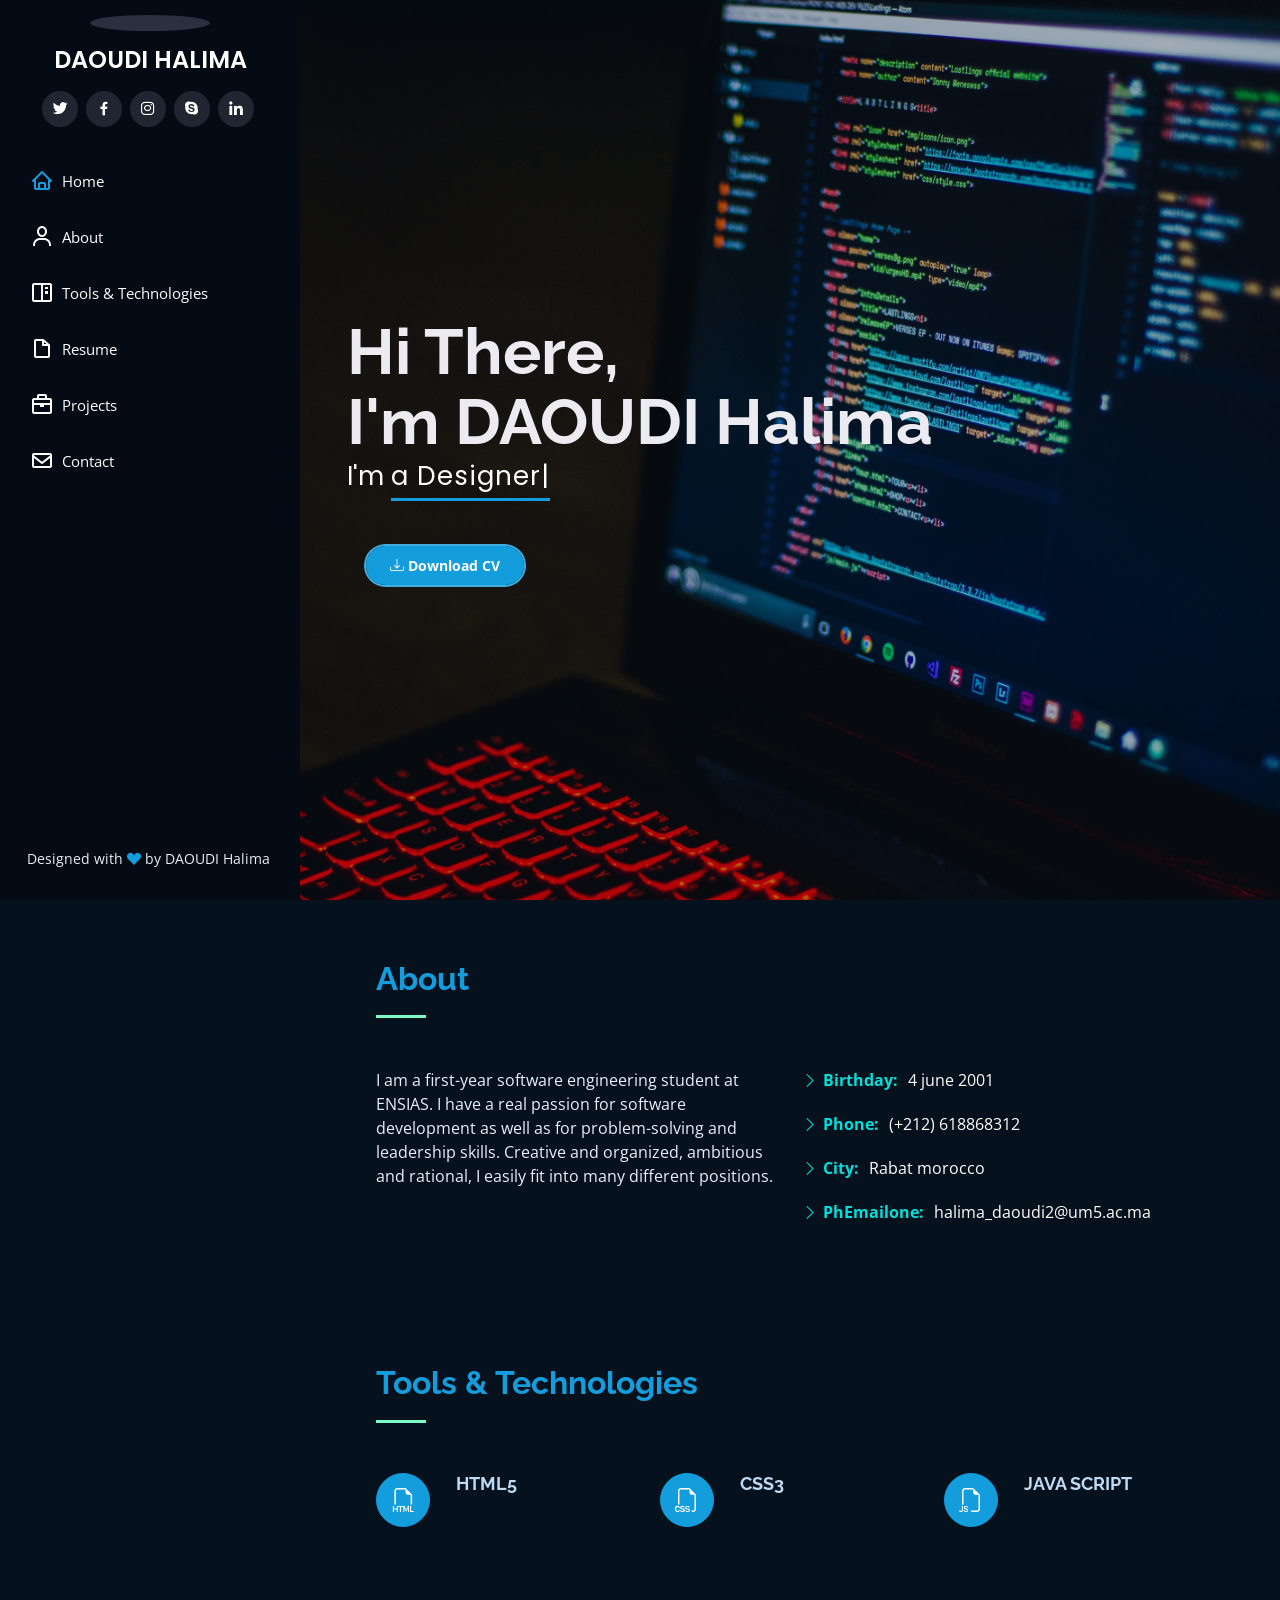
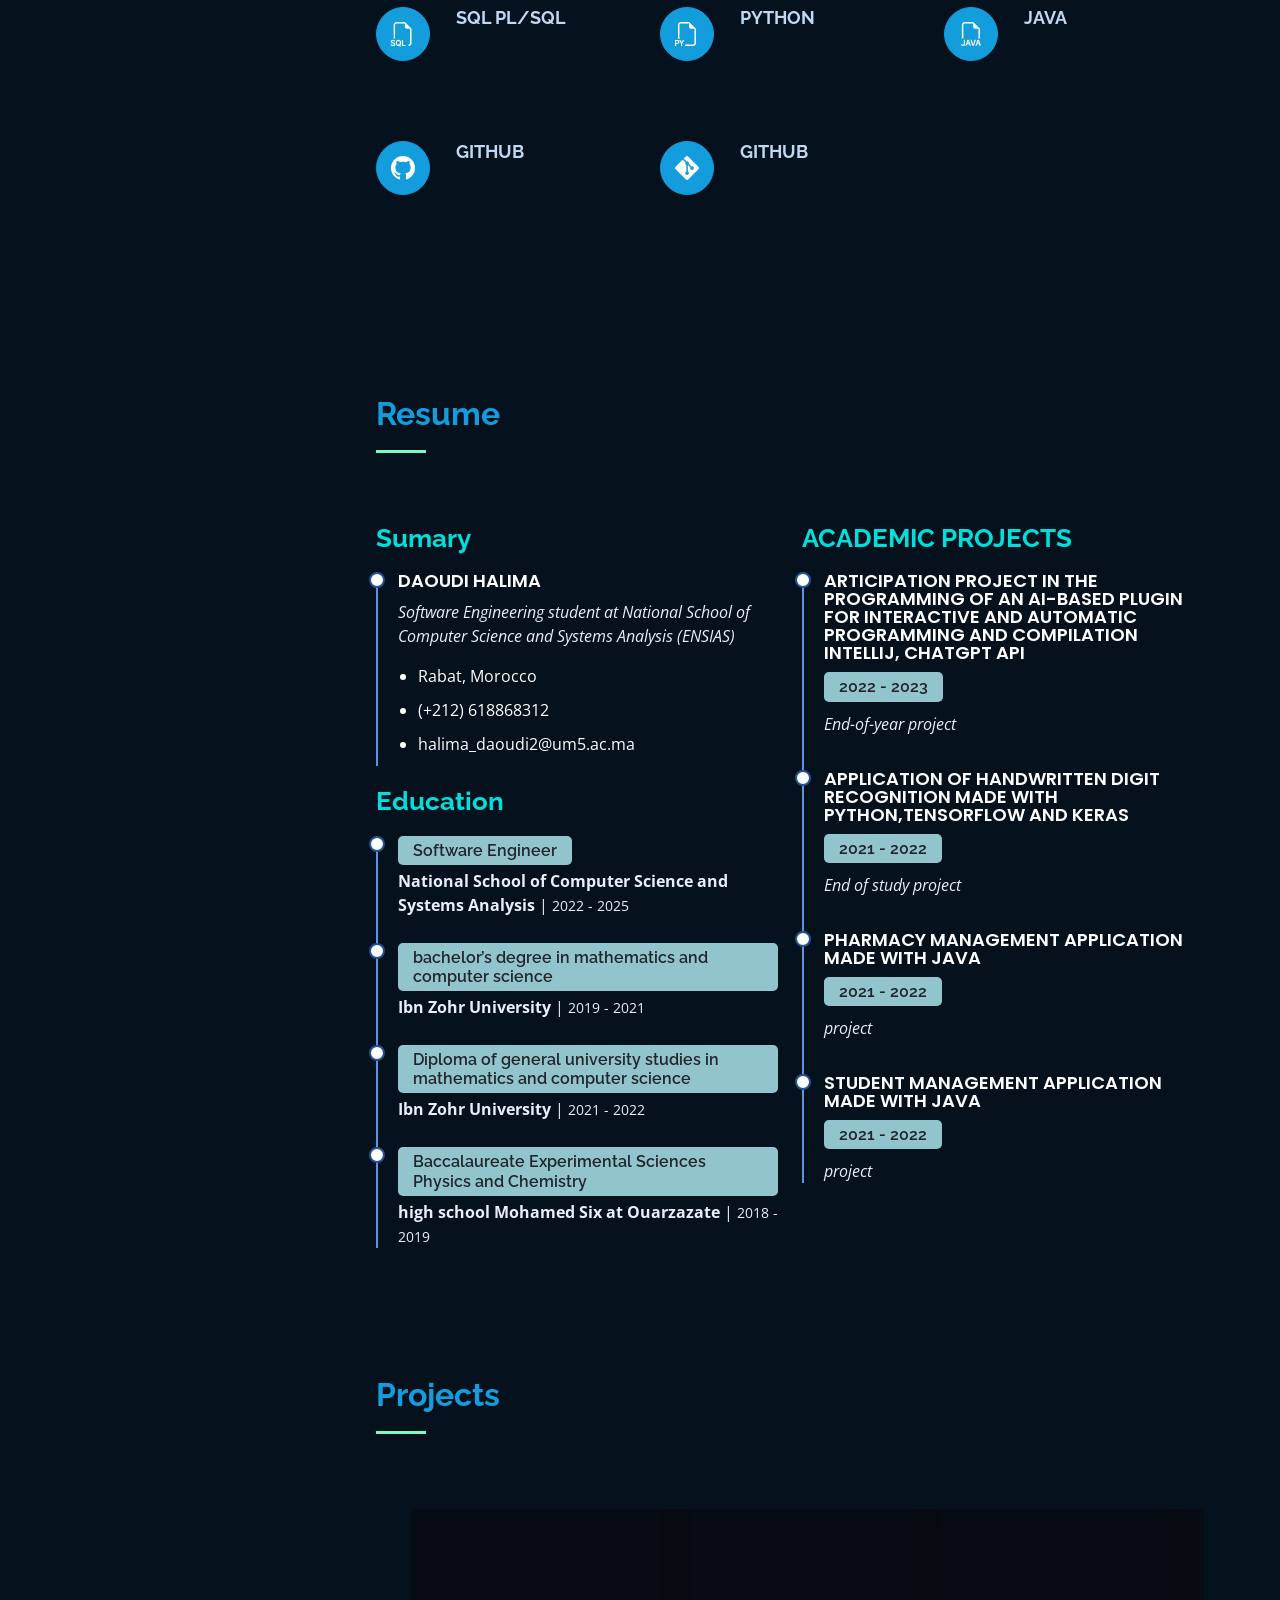
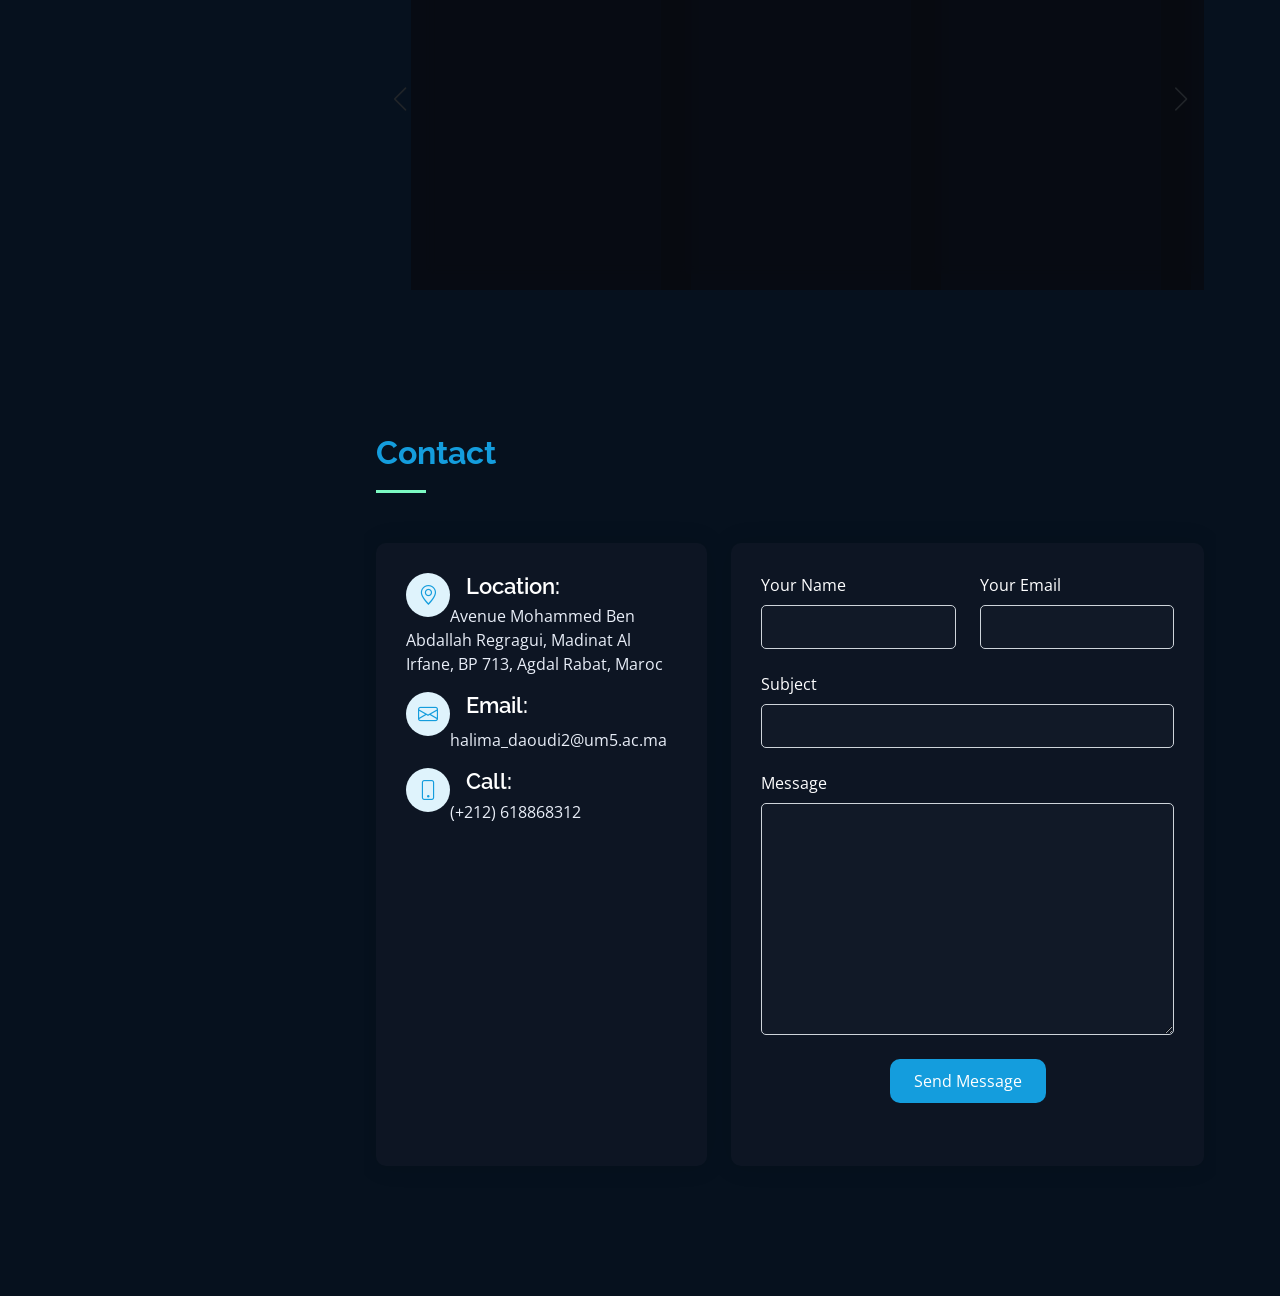
==== index.html @ cc90239c "index.html" ====
<!DOCTYPE html>
<html lang="en">

<head>
  <meta charset="utf-8">
  <meta content="width=device-width, initial-scale=1.0" name="viewport">

  <title>DAOUDI Halima</title>
  <meta content="" name="description">
  <meta content="" name="keywords">

  <!-- Favicons -->
  <link href="assets/img/Black Pink Bold Elegant Monogram Personal Brand Logo.png"style="width:50px"rel="icon">
  <link href="assets/img/Black Pink Bold Elegant Monogram Personal Brand Logo.png" rel="apple-touch-icon">

  <!-- Google Fonts -->
  <link href="https://fonts.googleapis.com/css?family=Open+Sans:300,300i,400,400i,600,600i,700,700i|Raleway:300,300i,400,400i,500,500i,600,600i,700,700i|Poppins:300,300i,400,400i,500,500i,600,600i,700,700i" rel="stylesheet">

  <!-- Vendor CSS Files -->
  <link href="assets/vendor/aos/aos.css" rel="stylesheet">
  <link href="assets/vendor/bootstrap/css/bootstrap.min.css" rel="stylesheet">
  <link href="assets/vendor/bootstrap-icons/bootstrap-icons.css" rel="stylesheet">
  <link href="assets/vendor/boxicons/css/boxicons.min.css" rel="stylesheet">
  <link href="assets/vendor/glightbox/css/glightbox.min.css" rel="stylesheet">
  <link href="assets/vendor/swiper/swiper-bundle.min.css" rel="stylesheet">
  <script src="swiper-bundle.min.js"></script>

  <!-- Template Main CSS File -->
  <link href="assets/css/style.css" rel="stylesheet">

</head>

<body>

  <!-- ======= Mobile nav toggle button ======= -->
  <i class="bi bi-list mobile-nav-toggle d-xl-none"></i>

  <!-- ======= Header ======= -->
  <header id="header">
    <div class="d-flex flex-column">

      <div class="profile">
        <img src="C:\Users\rayze\OneDrive\Bureau\iPortfolio\assets\img\me.png" alt="" class="img-fluid rounded-circle">
        <h1 class="text-light"><a href="index.html"> DAOUDI HALIMA</a></h1>
        <div class="social-links mt-3 text-center">
          <a href="#" class="twitter"><i class="bx bxl-twitter"></i></a>
          <a href="https://www.facebook.com/halima.daoudi.33" class="facebook"><i class="bx bxl-facebook"></i></a>
          <a href="https://www.instagram.com/halima_daoudi1/?hl=fr" class="instagram"><i class="bx bxl-instagram"></i></a>
          <a href="#" class="google-plus"><i class="bx bxl-skype"></i></a>
          <a href="https://www.linkedin.com/in/halima-daoudi-154154252/" class="linkedin"><i class="bx bxl-linkedin"></i></a>
        </div>
      </div>

      <nav id="navbar" class="nav-menu navbar">
        <ul>
          <li><a href="#hero" class="nav-link scrollto active"><i class="bx bx-home"></i> <span>Home</span></a></li>
          
          <li><a href="#about" class="nav-link scrollto"><i class="bx bx-user"></i> <span>About</span></a></li>
          
          <li><a href="#services" class="nav-link scrollto"><i class="bx bx-book-content"></i> <span>Tools & Technologies</span></a></li><li><a href="#resume" class="nav-link scrollto"><i class="bx bx-file-blank"></i> <span>Resume</span></a></li>
          <li><a href="#projects" class="nav-link scrollto"><i class="bx bx-briefcase"></i><span>Projects</span></a></li>

          <li><a href="#contact" class="nav-link scrollto"><i class="bx bx-envelope"></i> <span>Contact</span></a></li>
        </ul>
      </nav><!-- .nav-menu -->
    </div>
  </header><!-- End Header -->

  <!-- ======= Hero Section ======= -->
  <section id="hero" class="d-flex flex-column justify-content-center align-items-center">
    <div class="hero-container" data-aos="fade-in">
      <h1>Hi There,<br>I'm DAOUDI Halima</h1>
      <p>I'm <span class="typed" data-typed-items="a Designer,a Web Developer,an App developer,a Software Engineer "></span></p>
     <button class="btn btn-theme-outline"><a class="cv-btn" href="CV.pdf" title="CV" target="_blank" download><i id="cv" class="bi bi-download"></i> Download CV</a></button>
   
    </div>
  </section><!-- End Hero -->

  <main id="main">

    <!-- ======= About Section ======= -->
    <section id="about" class="about">
      <div class="container">

        <div class="section-title">
          <h2>About</h2>
        </div>

        <div class="row">
          <div class="col-lg-6" data-aos="fade-right">
            <p>I am a first-year software engineering student at ENSIAS. I have a real passion for software development as well as for problem-solving and leadership skills. Creative and organized, ambitious and rational, I easily fit into many different positions.</p>
          </div>
          <div class="col-lg-5  pt-lg-0 content" data-aos="fade-left">
                <ul>
                  <li><i class="bi bi-chevron-right"></i> <strong>Birthday:</strong> <span>4 june 2001</span></li>
                  <li><i class="bi bi-chevron-right"></i> <strong>Phone:</strong> <span>(+212) 618868312</span></li>
                  <li><i class="bi bi-chevron-right"></i> <strong>City:</strong> <span>Rabat morocco</span></li>
                  <li><i class="bi bi-chevron-right"></i> <strong>PhEmailone:</strong> <span>halima_daoudi2@um5.ac.ma</span></li>
            </ul>
          </div>
        </div>

      </div>
    </section><!-- End About Section -->

   
    <!-- ======= Skills Section ======= 
    <section id="skills" class="skills section-bg">
      <div class="container">

        <div class="section-title">
          <h2>Skills</h2>
        </div>

        <div class="row skills-content">

          <div class="col-lg-6" data-aos="fade-up">

            <div class="progress">
              <span class="skill">HTML <i class="val">100%</i></span>
              <div class="progress-bar-wrap">
                <div class="progress-bar" role="progressbar" aria-valuenow="100" aria-valuemin="0" aria-valuemax="100"></div>
              </div>
            </div>

            <div class="progress">
              <span class="skill">CSS <i class="val">90%</i></span>
              <div class="progress-bar-wrap">
                <div class="progress-bar" role="progressbar" aria-valuenow="90" aria-valuemin="0" aria-valuemax="100"></div>
              </div>
            </div>

            <div class="progress">
              <span class="skill">JavaScript <i class="val">75%</i></span>
              <div class="progress-bar-wrap">
                <div class="progress-bar" role="progressbar" aria-valuenow="75" aria-valuemin="0" aria-valuemax="100"></div>
              </div>
            </div>

          </div>

          <div class="col-lg-6" data-aos="fade-up" data-aos-delay="100">

            <div class="progress">
              <span class="skill">PHP <i class="val">80%</i></span>
              <div class="progress-bar-wrap">
                <div class="progress-bar" role="progressbar" aria-valuenow="80" aria-valuemin="0" aria-valuemax="100"></div>
              </div>
            </div>

            <div class="progress">
              <span class="skill">WordPress<i class="val">90%</i></span>
              <div class="progress-bar-wrap">
                <div class="progress-bar" role="progressbar" aria-valuenow="90" aria-valuemin="0" aria-valuemax="100"></div>
              </div>
            </div>

            <div class="progress">
              <span class="skill">Photoshop <i class="val">55%</i></span>
              <div class="progress-bar-wrap">
                <div class="progress-bar" role="progressbar" aria-valuenow="55" aria-valuemin="0" aria-valuemax="100"></div>
              </div>
            </div>

          </div>

        </div>

      </div>
    </section>End Skills Section -->
        <!-- ======= Tools & Technologies Section ======= -->
        <section id="services" class="services">
          <div class="container">
    
            <div class="section-title">
              <h2>Tools & Technologies</h2>
            </div>
    
            <div class="row">
              <div class="col-lg-4 col-md-6 icon-box" data-aos="fade-up">
                <div class="icon"><i class="bi bi-filetype-html"></i></div>
                <h4 class="title"><a href="">HTML5</a></h4>
              </div>
              <div class="col-lg-4 col-md-6 icon-box" data-aos="fade-up" data-aos-delay="100">
                <div class="icon"><i class="bi bi-filetype-css"></i></div>
                <h4 class="title"><a href="">CSS3</a></h4>
              </div>
              <div class="col-lg-4 col-md-6 icon-box" data-aos="fade-up" data-aos-delay="200">
                <div class="icon"><i class="bi bi-filetype-js"></i></i></div>
                <h4 class="title"><a href="">JAVA SCRIPT</a></h4>
              </div>
              <div class="col-lg-4 col-md-6 icon-box" data-aos="fade-up" data-aos-delay="300">
                <div class="icon"><i class="bi bi-filetype-sql"></i></div>
                <h4 class="title"><a href="">SQL PL/SQL</a></h4>
              </div>
              <div class="col-lg-4 col-md-6 icon-box" data-aos="fade-up" data-aos-delay="400">
                <div class="icon"><i class="bi bi-filetype-py"></i></div>
                <h4 class="title"><a href="">PYTHON</a></h4>
              </div>
              <div class="col-lg-4 col-md-6 icon-box" data-aos="fade-up" data-aos-delay="500">
                <div class="icon"><i class="bi bi-filetype-java"></i></div>
                <h4 class="title"><a href="">JAVA</a></h4>
              </div>
              <div class="col-lg-4 col-md-6 icon-box" data-aos="fade-up" data-aos-delay="400">
                <div class="icon"><i class="bi bi-github"></i></div>
                <h4 class="title"><a href="">GITHUB</a></h4>
              </div>
              <div class="col-lg-4 col-md-6 icon-box" data-aos="fade-up" data-aos-delay="400">
                <div class="icon"><i class="bi bi-git"></i></div>
                <h4 class="title"><a href="">GITHUB</a></h4>
              </div>
            </div>
    
          </div>
        </section><!-- End Services Section -->

    <!-- ======= Resume Section ======= -->
    <section id="resume" class="resume">
      <div class="container">

        <div class="section-title">
          <h2>Resume</h2>
        </div>

        <div class="row">
          <div class="col-lg-6" data-aos="fade-up">
            <h3 class="resume-title">Sumary</h3>
            <div class="resume-item pb-0">
              <h4>DAOUDI Halima</h4>
              <p><em>Software Engineering student at National School of Computer Science and Systems Analysis (ENSIAS)</em></p>
              <ul>
                <li>Rabat, Morocco</li>
                <li>(+212) 618868312</li>
                <li>halima_daoudi2@um5.ac.ma</li>
              </ul>
            </div>

            <h3 class="resume-title">Education</h3>
            <div class="resume-item">
              <h5 class="font-weight-bold mb-1">Software Engineer</h5>
              <p class="mb-2"><strong>National School of Computer Science and Systems Analysis</strong> | <small>2022 - 2025</small></p>
            </div>
            <div class="resume-item">
              <h5 class="font-weight-bold mb-1">bachelor’s degree in mathematics and computer science</h5>
              <p class="mb-2"><strong>Ibn Zohr  University</strong> | <small>2019 - 2021</small></p>
            </div>
            <div class="resume-item">
              <h5 class="font-weight-bold mb-1">Diploma of general university studies in mathematics and computer science</h5>
                        <p class="mb-2"><strong>Ibn Zohr  University</strong> | <small>2021 - 2022</small></p>
            </div> <div class="resume-item">
              <h5 class="font-weight-bold mb-1"> Baccalaureate Experimental Sciences Physics and Chemistry</h5>
              <p class="mb-2"><strong>high school Mohamed Six at Ouarzazate</strong> | <small>2018 - 2019</small></p>
            </div>
          </div>
          <div class="col-lg-6" data-aos="fade-up" data-aos-delay="100">
            <h3 class="resume-title">ACADEMIC PROJECTS</h3>
            <div class="resume-item">
              <h4>Articipation project in the programming of an AI-based plugin for interactive and automatic programming and compilation Intellij, chatgpt API</h4>
              <h5>2022 - 2023</h5>
              <p><em> End-of-year project
                </em></p>
             
            </div>
            <div class="resume-item">
              <h4>application of handwritten digit recognition
                made with Python,tensorflow and keras</h4>
              <h5>2021 - 2022</h5>
              <p><em>End of study project</em></p>
              
            </div>
            <div class="resume-item">
              <h4>pharmacy management application made with java</h4>
              <h5>2021 - 2022</h5>
              <p><em>project</em></p>
              
            </div>
            <div class="resume-item">
              <h4>student management application made with java</h4>
              <h5>2021 - 2022</h5>
              <p><em>project</em></p>
             
            </div>
          </div>
        </div>

      </div>
    </section><!-- End Resume Section -->

 <section id="projects"> 
      <div class="container" data-aos="fade-up">
        <div class="section-title"> 
          <h2>Projects</h2>
        </div>
        <div class="swiper projects-swiper">
          <div class="swiper-wrapper">
            <div class="card swiper-slide">
              <div class="card-header">
                <div class="date-links">
                  <h6>2021 - 2022</h6><a href="https://github.com/ahmedidrissi/TIPE-2022" target="_blank"><i class="bx bx-link-external"></i> </a>
                </div> 
                <h2>Pneumonia Detection using Deep Learning</h2>
                <p><em>TIPE Project - Preparatory Classes</em></p>
              </div>
              <div class="card-body text-wrap">
                <p>As part of the evaluation test of the personal initiative work (TIPE) during my High Schools Preparatory Classes (PREPA), I develop a Deep Learning Model to classify the X Rays of Healthy vs Pneumonia affected patients. 
                </p> 
              </div>
              <div class="card-footer">
                <a>Python</a>
                <a>DL</a>
                <a>CNN</a>
              </div>
            </div>
            <div class="card swiper-slide">
              <div class="card-header">
                <div class="date-links">
                  <h6>2023</h6><a href="https://github.com/ahmedidrissi/EduSpatium" target="_blank"><i class="bx bx-link-external"></i> </a>
                </div> 
                <h2>EduSpatium</h2>
                <p><em>DEVJAM Project - ITholic 2023</em></p>
              </div> 
              <div class="card-body">
                <p>EduSpatium is an online platform designed for students to streamline their learning process.
                  The website offers a range of essential tools to help students maximize their productivity and simplify their studies.
                </p>
              </div>
              <div class="card-footer">
                <a>html</a>
                <a>css</a>
                <a>js</a>
                <a>bootstrap</a> 
              </div>
            </div>
            <div class="card swiper-slide">
              <header class="card-header">
                <div class="date-links">
                  <h6>2023</h6><a href="https://github.com/ahmedidrissi/weather-prediction-webapplication" target="_blank"><i class="bx bx-link-external"></i> </a>
                </div> 
                <h2>Guess The Weather</h2>
                <p><em>Workshop Cosmelody ENSMR</em></p>
              </header>
              <div class="card-body">
                <p>A real-time weather prediction web application based on images</p>
              </div>
              <div class="card-footer">
                <a>DL</a>
                <a>CNN</a>
                <a>tensorflow.js</a> 
              </div>
            </div>
            <div class="card swiper-slide">
              <header class="card-header">
                <div class="date-links">
                  <h6>2023</h6><a href="" target="_blank"><i class="bx bx-link-external"></i> </a>
                </div> 
                <h2>Chatbot</h2>
                <p><em>Final Year Project</em></p>
              </header>
              <div class="card-body">
                <p>Implementation of a chatbot for a stock management application</p>
              </div>
              <div class="card-footer">
                <a>NLP</a>
                <a>ASR</a>
                <a>RASA</a>
                <a>Flask</a>
              </div>
            </div>
            <div class="card swiper-slide">
              <header class="card-header">
                <div class="date-links">
                  <h6>2022 - 2023</h6><a href="https://idrissiahmed.me" target="_blank"><i class="bx bx-link-external"></i> </a>
                </div> 
                <h2>My Portfolio</h2>
                <p><em>Web development</em></p>
              </header>
              <div class="card-body">
                <p>My personal website through which I applied my web development skills acquired during my first year.</p>
              </div>
              <div class="card-footer">
                <a>html</a>
                <a>css</a>
                <a>js</a>
                <a>bootstrap</a> 
              </div>
            </div>
          </div>
          <div class="swiper-button-next nav-btn"></div>
          <div class="swiper-button-prev nav-btn"></div>
          <div class="swiper-pagination"></div>
        </div>   
      </div>
 
    </section>


   

    <!-- ======= Contact Section ======= -->
    <section id="contact" class="contact">
      <div class="container">

        <div class="section-title">
          <h2>Contact</h2>
        </div>

        <div class="row" data-aos="fade-in">

          <div class="col-lg-5 d-flex align-items-stretch">
            <div class="info">
              <div class="address">
                <i class="bi bi-geo-alt"></i>
                <h4>Location:</h4>
                <p>Avenue Mohammed Ben Abdallah Regragui, Madinat Al Irfane, BP 713, Agdal Rabat, Maroc</p>
              </div>

              <div class="email">
                <i class="bi bi-envelope"></i>
                <h4>Email:</h4>
                <p>halima_daoudi2@um5.ac.ma</p>
              </div>

              <div class="phone">
                <i class="bi bi-phone"></i>
                <h4>Call:</h4>
                <p>(+212) 618868312</p>
              </div>

              <iframe src="https://www.google.com/maps/embed?pb=!1m18!1m12!1m3!1d3308.3200643833!2d-6.867601900000042!3d33.98431180000001!2m3!1f0!2f0!3f0!3m2!1i1024!2i768!4f13.1!3m3!1m2!1s0xda76ce7f9462dd1%3A0x2e9c39cfa1d9e8d7!2sNational%20school%20For%20Computer%20Science!5e0!3m2!1sen!2sma!4v1669741175647!5m2!1sen!2sma" frameborder="0" style="border:0; width: 100%; height: 290px;" allowfullscreen></iframe>
            </div>

          </div>

          <div class="col-lg-7 mt-5 mt-lg-0 d-flex align-items-stretch">
            <form action="forms/contact.php" method="post" role="form" class="php-email-form">
              <div class="row">
                <div class="form-group col-md-6">
                  <label for="name">Your Name</label>
                  <input type="text" name="name" class="form-control" id="name" required>
                </div>
                <div class="form-group col-md-6">
                  <label for="name">Your Email</label>
                  <input type="email" class="form-control" name="email" id="email" required>
                </div>
              </div>
              <div class="form-group">
                <label for="name">Subject</label>
                <input type="text" class="form-control" name="subject" id="subject" required>
              </div>
              <div class="form-group">
                <label for="name">Message</label>
                <textarea class="form-control" name="message" rows="10" required></textarea>
              </div>
              <div class="my-3">
                <div class="loading">Loading</div>
                <div class="error-message"></div>
                <div class="sent-message">Your message has been sent. Thank you!</div>
              </div>
              <div class="text-center"><button type="submit">Send Message</button></div>
            </form>
          </div>

        </div>

      </div>
    </section><!-- End Contact Section -->

  </main><!-- End #main -->

  <!-- ======= Footer ======= -->
  <footer id="footer">
    <div class="container">
      <p>Designed with <i id="icon"class="bi bi-suit-heart-fill"></i> by DAOUDI Halima</p>
    </div>
  </footer><!-- End  Footer -->

  <a href="#" class="back-to-top d-flex align-items-center justify-content-center"><i class="bi bi-arrow-up-short"></i></a>

  <!-- Vendor JS Files -->
  <script src="assets/vendor/purecounter/purecounter_vanilla.js"></script>
  <script src="assets/vendor/aos/aos.js"></script>
  <script src="assets/vendor/bootstrap/js/bootstrap.bundle.min.js"></script>
  <script src="assets/vendor/glightbox/js/glightbox.min.js"></script>
  <script src="assets/vendor/isotope-layout/isotope.pkgd.min.js"></script>
  <script src="assets/vendor/swiper/swiper-bundle.min.js"></script>
  <script src="assets/vendor/typed.js/typed.min.js"></script>
  <script src="assets/vendor/waypoints/noframework.waypoints.js"></script>
  <script src="assets/vendor/php-email-form/validate.js"></script>

  <!-- Template Main JS File -->
  <script src="assets/js/main.js"></script>

</body>

</html>
---- assets/css/style.css ----
/**
* Template Name: iPortfolio - v3.9.1
* Template URL: https://biootstrapmade.com/iportfolio-bootstrap-portfolio-websites-template/
* Author: BootstrapMade.com
* License: https://bootstrapmade.com/license/
*/

/*--------------------------------------------------------------
# General
--------------------------------------------------------------*/

body {
  margin: 0;
  padding: 0;
  font-family: "Open Sans", sans-serif;
  background-color: var(--main-bg-color);
}
a {
  color: #149ddd;
  text-decoration: none;
}
p{
  color: rgb(233, 238, 248);
}
a:hover {
  color: #37b3ed;
  text-decoration: none;
}
:root {
  --main-bg-color:   #06111e;
  --primary-bg-color: rgb(8, 11, 17);
  --primary-bg-color-transparent: rgba(8, 11, 17, 0.8);
  --secondary-bg-color: rgb(253, 253, 255);
  --secondary-bg-color-transparent: rgba(31, 35, 51, .3);
  --navbar-bg-color: rgba(11, 13, 20, 0.8);
  --main-text-color: #fefeff;
  --footer-bg-color: #151822;
  --error-message: #01fd40;
  --main-gradient-color: linear-gradient(to right, var(--color-2), var(--color-1));
}
/* width */
::-webkit-scrollbar {
  width: 7px;
}

/* Track */
::-webkit-scrollbar-track {
  background: var(--secondary-bg-color-transparent);
}

/* Handle */
::-webkit-scrollbar-thumb {
  background: var(--color-1);
}

/* Handle on hover */
::-webkit-scrollbar-thumb:hover {
  background: var(--color-3);
}
h1,
h2,
h3,
h4,
h5,
h6 {
  font-family: "Raleway", sans-serif;
}

/*--------------------------------------------------------------
# Back to top button

--------------------------------------------------------------*/
.back-to-top {
  position: fixed;
  visibility: hidden;
  opacity: 0;
  right: 15px;
  bottom: 15px;
  z-index: 996;
  background: #149ddd;
  width: 40px;
  height: 40px;
  border-radius: 50px;
  transition: all 0.4s;
}

.back-to-top i {
  font-size: 28px;
  color: #fff;
  line-height: 0;
}

.back-to-top:hover {
  background: #2eafec;
  color: #fff;
}

.back-to-top.active {
  visibility: visible;
  opacity: 1;
}

/*--------------------------------------------------------------
# Header
--------------------------------------------------------------*/
#header {
  position: fixed;
  top: 0;
  left: 0;
  bottom: 0;
  width: 300px;
  transition: all ease-in-out 0.5s;
  z-index: 9997;
  transition: all 0.5s;
  padding: 0 15px;
  background: #040b14;
  overflow-y: auto;
}

#header .profile img {
  margin: 15px auto;
  display: block;
  width: 120px;
  border: 8px solid #2c2f3f;
}

#header .profile h1 {
  font-size: 24px;
  margin: 0;
  padding: 0;
  font-weight: 600;
  color: #149ddd;
  -moz-text-align-last: center;
  text-align-last: center;
  font-family: "Poppins", sans-serif;
}

#header .profile h1 a,
#header .profile h1 a:hover {
  color: #fff;
  text-decoration: none;
}

#header .profile .social-links a {
  font-size: 18px;
  display: inline-block;
  background: #212431;
  color: #fff;
  line-height: 1;
  padding: 8px 0;
  margin-right: 4px;
  border-radius: 50%;
  text-align: center;
  width: 36px;
  height: 36px;
  transition: 0.3s;
}
main{
  padding: 0 5%;
}
#header .profile .social-links a:hover {
  background: #149ddd;
  color: #fff;
  text-decoration: none;
}

#main {
  margin-left: 300px;
}

@media (max-width: 1199px) {
  #header {
    left: -300px;
  }

  #main {
    margin-left: 0;
  }
}

/*--------------------------------------------------------------
# Navigation Menu
--------------------------------------------------------------*/
/* Desktop Navigation */
.nav-menu {
  padding: 30px 0 0 0;
}

.nav-menu * {
  margin: 0;
  padding: 0;
  list-style: none;
}

.nav-menu>ul>li {
  position: relative;
  white-space: nowrap;
}

.nav-menu a,
.nav-menu a:focus {
  display: flex;
  align-items: center;
  color: #fbfbfc;
  padding: 12px 15px;
  margin-bottom: 8px;
  transition: 0.3s;
  font-size: 15px;
}

.nav-menu a i,
.nav-menu a:focus i {
  font-size: 24px;
  padding-right: 8px;
  color: #fbfcfc;
}

.nav-menu a:hover,
.nav-menu .active,
.nav-menu .active:focus,
.nav-menu li:hover>a {
  text-decoration: none;
  color: #fff;
}

.nav-menu a:hover i,
.nav-menu .active i,
.nav-menu .active:focus i,
.nav-menu li:hover>a i {
  color: #149ddd;
}

/* Mobile Navigation */
.mobile-nav-toggle {
  position: fixed;
  right: 15px;
  top: 15px;
  z-index: 9998;
  border: 0;
  font-size: 24px;
  transition: all 0.4s;
  outline: none !important;
  background-color: #149ddd;
  color: #fff;
  width: 40px;
  height: 40px;
  display: inline-flex;
  align-items: center;
  justify-content: center;
  line-height: 0;
  border-radius: 50px;
  cursor: pointer;
}

.mobile-nav-active {
  overflow: hidden;
}

.mobile-nav-active #header {
  left: 0;
}

/*--------------------------------------------------------------
# Hero Section
--------------------------------------------------------------*/
#hero {
  width: 100%;
  height: 100vh;
  background: url("../img/hero-bg.jpg") top center;
  background-size: cover;
}

#hero:before {
  content: "";
  background: rgba(5, 13, 24, 0.3);
  position: absolute;
  bottom: 0;
  top: 0;
  left: 0;
  right: 0;
  z-index: 1;
}
.btn a{
  padding: 10px 24px;
  margin: 6px;
  font-size: 14px;
  border-radius: 40px;
  background-color:  #149ddd;
  color:#fff;
  box-shadow: 0 0 0 2px #41addf;
  font-weight: bold;
}

.btn a:hover .btn a:focus{
  background-color: transparent;
 
}

.btn a:focus{
    background-color: #41addf;
    color: #fff;
    box-shadow:0 0 0 4px #4db0de;
}

#hero .hero-container {
  position: relative;
  z-index: 1;
  min-width: 300px;
}

#hero h1 {
  margin: 0 0 0 0;
  font-size: 64px;
  font-weight: 700;
  line-height:70px;
  color: #ecebf2;
}

#hero p {
  color: #fff;
  margin-bottom: 50px;
  font-size: 26px;
  font-family: "Poppins", sans-serif;
}

#hero p span {
  color: #fff;
  padding-bottom: 4px;
  letter-spacing: 1px;
  border-bottom: 3px solid #149ddd;
}

@media (min-width: 1024px) {
  #hero {
    background-attachment: fixed;
  }
}

@media (max-width: 768px) {
  #hero h1 {
    font-size: 28px;
    line-height: 36px;
  }

  #hero h2 {
    font-size: 18px;
    line-height: 24px;
    margin-bottom: 30px;
  }
}

/*--------------------------------------------------------------
# Sections General
--------------------------------------------------------------*/
section {
  padding: 60px 0;
  overflow: hidden;
}

.section-bg {
  background: #f5f8fd;
}

.section-title {
  padding-bottom: 30px;
}

.section-title h2 {
  font-size: 32px;
  font-weight: bold;
  margin-bottom: 20px;
  padding-bottom: 20px;
  position: relative;
  color: #149ddd;
}

.section-title h2::after {
  content: "";
  position: absolute;
  display: block;
  width: 50px;
  height: 3px;
  background: #7CFAC3;
  bottom: 0;
  left: 0;
}

.section-title p {
  margin-bottom: 0;
}

/*--------------------------------------------------------------
# About
--------------------------------------------------------------*/
.about .content  {
  color: white;
}

.about .content ul {
  list-style: none;
  padding: 0;
}

.about .content ul li {
  margin-bottom: 20px;
  display: flex;
  align-items: center;
}

.about .content ul strong {
  margin-right: 10px;
  color:#00DFDA;
}

.about .content ul i {
  font-size: 16px;
  margin-right: 5px;
  color:#00DFDA;
  line-height: 0;
  
}

.about .content p:last-child {
  margin-bottom: 0;
}
/*--------------------------------------------------------------
# Projects Section
--------------------------------------------------------------*/
#projects {
  background: var(--main-bg-color);
}

#projects .section-title{
  display: block; 
}

#projects .projects-swiper{
  padding: 40px 50px;
}

#projects .nav-btn{
  color: var(--color-1);
}

#projects .nav-btn:hover{
  color: var(--color-3);
}

#projects .nav-btn::before, #projects .nav-btn::after{
  font-size: 24px;
}

#projects .swiper-pagination-bullet{
  background-color: var(--color-1);
}

#projects .card {
  height: 350px;
  padding: 10px 0;
  margin: 0;
  border-radius: 10px;
  background: var(--primary-bg-color-transparent);
  -webkit-backdrop-filter: blur(5px);
  backdrop-filter: blur(5px);
  border: 1px solid rgba(255, 255, 255, 0.1); 
  box-shadow: 0 0 10px 0 rgba(0, 0, 0, 0.9);
  display: flex;
  flex-direction: column;
  transition: border-color .5s;
}
#projects .card:hover {
  border-color: var(--color-1);
}

#projects .card-header{
  height: auto;
}
#projects .card-header .date-links {
  display: flex;
  align-items: center;
  position: relative;
}
#projects .card-header .date-links h6 {
  font-size: 12px;
  color: var(--color-3);
}
#projects .card-header .date-links i {
  font-size: 15px;
  color: var(--color-3);
  position: absolute;
  right:0; 
  top: 0;
  
}
#projects .card-header h2 {
  font-size: 18px; 
  color: var(--main-text-color);  
}
#projects .card-header p {
  font-size: 12px; 
  color: var(--main-text-color);  
}

#projects .card-body {
  font-size: 12px;
  color: var(--main-text-color);
  opacity: .7;
  overflow-y: hidden;
}

#projects .card-footer {
  height: auto;
  width: 100%;
  padding: 15px 10px 0; 
}
#projects .card-footer a {
  font-style: normal;
  font-weight: 700; 
  font-size: 10px;
  color: #f7f7fb;
  text-transform: uppercase;
  border: 1px solid var(--secondary-bg-color-transparent);
  border-radius: 1rem;
  padding: .2rem .85rem .25rem;
  position: relative;
  cursor: default;
}

@media (min-width:720px) {
  #projects .card{
    width: 250px;
    min-width: 250px;
  }
}
@media (max-width: 720px) {
  #projects .card{
    padding: 10px 0;
  }
  #projects .nav-btn{
    display: none;
  }
}


/*--------------------------------------------------------------
# Resume
--------------------------------------------------------------*/
.resume .resume-title {
  font-size: 26px;
  font-weight: 700;
  margin-top: 20px;
  margin-bottom: 20px;
  color:#00DFDA;
}

.resume .resume-item {
  padding: 0 0 20px 20px;
  margin-top: -2px;
  border-left: 2px solid #5d93df;
  position: relative;
}

.resume .resume-item h4 {
  line-height: 18px;
  font-size: 18px;
  font-weight: 600;
  text-transform: uppercase;
  font-family: "Poppins", sans-serif;
  color: white;
  margin-bottom: 10px;
}

.resume .resume-item h5 {
  font-size: 16px;
  background: #92c4cd;
  padding: 5px 15px;
  display: inline-block;
  font-weight: 600;
  margin-bottom: 10px;
  border-radius: 5px;
}
.resume .resume-item ul {
  padding-left: 20px;
  color: white;
}

.resume .resume-item ul li {
  padding-bottom: 10px;
}

.resume .resume-item:last-child {
  padding-bottom: 0;
}

.resume .resume-item::before {
  content: "";
  position: absolute;
  width: 16px;
  height: 16px;
  border-radius: 50px;
  left: -9px;
  top: 0;
  background: #fff;
  border: 2px solid #1f5297;
}


/*--------------------------------------------------------------
# Services
--------------------------------------------------------------*/
.services .icon-box {
  margin-bottom: 80px;
}
#icon{ color: #149ddd;
}
.services .icon {
  float: left;
  display: flex;
  align-items: center;
  justify-content: center;
  width: 54px;
  height: 54px;
  background: #149ddd;
  border-radius: 50%;
  transition: 0.5s;
  border: 1px solid #149ddd;
}

.services .icon i {
  color: #fff;
  font-size: 24px;
  line-height: 0;
}

.services .icon-box:hover .icon {
  background: #fff;
}

.services .icon-box:hover .icon i {
  color: #149ddd;
}

.services .title {
  margin-left: 80px;
  font-weight: 700;
  margin-bottom: 15px;
  font-size: 18px;
}

.services .title a {
  color: #bed9f4;
}

.services .title a:hover {
  color: #149ddd;
}

.services .description {
  margin-left: 80px;
  line-height: 24px;
  font-size: 14px;
}


/*--------------------------------------------------------------
# Contact
--------------------------------------------------------------*/
.contact {
  padding-bottom: 130px;
}

.contact .info {
  padding: 30px;
  background: var(--secondary-bg-color-transparent);
  width: 100%;
  box-shadow: 0 0 24px 0 rgba(0, 0, 0, 0.12);
  border-radius: 10px;
}
.contact .info i {
  font-size: 20px;
  color: #149ddd;
  float: left;
  width: 44px;
  height: 44px;
  background: #dff3fc;
  display: flex;
  justify-content: center;
  align-items: center;
  border-radius: 50px;
  transition: all 0.3s ease-in-out;
}

.contact .info h4 {
  padding: 0 0 0 60px;
  font-size: 22px;
  font-weight: 600;
  margin-bottom: 5px;
  color: white;
}


.contact .info .email p {
  padding-top: 5px;
}

.contact .info .social-links {
  padding-left: 60px;
}

.contact .info .social-links a {
  font-size: 18px;
  display: inline-block;
  background: #333;
  color: #fff;
  line-height: 1;
  padding: 8px 0;
  border-radius: 50%;
  text-align: center;
  width: 36px;
  height: 36px;
  transition: 0.3s;
  margin-right: 10px;
}

.contact .info .social-links a:hover {
  background: #149ddd;
  color: #fff;
}

.contact .info .email:hover i,
.contact .info .address:hover i,
.contact .info .phone:hover i {
  background: #149ddd;
  color: #fff;
}

.contact .php-email-form {
  width: 100%;
  padding: 30px;
  color: var(--main-text-color);
  background: var(--secondary-bg-color-transparent);
  box-shadow: 0 0 24px 0 rgba(0, 0, 0, 0.12);
  border-radius: 10px;
}
.contact .php-email-form .form-group {
  padding-bottom: 8px;
}

.contact .php-email-form .validate {
  display: none;
  color: red;
  margin: 0 0 15px 0;
  font-weight: 400;
  font-size: 13px;
}

.contact .php-email-form .error-message {
  display: none;
  color: #fff;
  background: #ed3c0d;
  text-align: left;
  padding: 15px;
  font-weight: 600;
}

.contact .php-email-form .error-message br+br {
  margin-top: 25px;
}

.contact .php-email-form .sent-message {
  display: none;
  color: #fff;
  background: #18d26e;
  text-align: center;
  padding: 15px;
  font-weight: 600;
}

.contact .php-email-form .loading {
  display: none;
  background: #fff;
  text-align: center;
  padding: 15px;
}

.contact .php-email-form .loading:before {
  content: "";
  display: inline-block;
  border-radius: 50%;
  width: 24px;
  height: 24px;
  margin: 0 10px -6px 0;
  border: 3px solid #18d26e;
  border-top-color: #eee;
  -webkit-animation: animate-loading 1s linear infinite;
  animation: animate-loading 1s linear infinite;
}

.contact .php-email-form .form-group {
  margin-bottom: 15px;
}

.contact .php-email-form label {
  padding-bottom: 8px;
}
.contact .php-email-form input,
.contact .php-email-form textarea {
  border-radius: 5px;
  box-shadow: none;
  font-size: 14px;
  background-color: var(--secondary-bg-color-transparent);
  color: var(--main-text-color);
}

.contact .php-email-form input {
  height: 44px;
}

.contact .php-email-form textarea {
  padding: 10px 15px;
}

.contact .php-email-form button[type=submit] {
  background: #149ddd;
  border: 0;
  padding: 10px 24px;
  color: #fff;
  transition: 0.4s;
  border-radius: 10px;
}

.contact .php-email-form button[type=submit]:hover {
  background: #37b3ed;
}

@-webkit-keyframes animate-loading {
  0% {
    transform: rotate(0deg);
  }

  100% {
    transform: rotate(360deg);
  }
}

@keyframes animate-loading {
  0% {
    transform: rotate(0deg);
  }

  100% {
    transform: rotate(360deg);
  }
}

/*--------------------------------------------------------------
# Breadcrumbs
--------------------------------------------------------------*/
.breadcrumbs {
  padding: 20px 0;
  background: #f9f9f9;
}

.breadcrumbs h2 {
  font-size: 26px;
  font-weight: 300;
}

.breadcrumbs ol {
  display: flex;
  flex-wrap: wrap;
  list-style: none;
  padding: 0;
  margin: 0;
  font-size: 15px;
}

.breadcrumbs ol li+li {
  padding-left: 10px;
}

.breadcrumbs ol li+li::before {
  display: inline-block;
  padding-right: 10px;
  color: #0e2442;
  content: "/";
}

@media (max-width: 768px) {
  .breadcrumbs .d-flex {
    display: block !important;
  }

  .breadcrumbs ol {
    display: block;
  }

  .breadcrumbs ol li {
    display: inline-block;
  }
}

/*--------------------------------------------------------------
# Footer
--------------------------------------------------------------*/
#footer {
  padding: 15px;
  color: #f4f6fd;
  font-size: 14px;
  position: fixed;
  left: 0;
  bottom: 0;
  width: 300px;
  z-index: 9999;
  background: #040b14;
}

#footer .copyright {
  text-align: center;
}

#footer .credits {
  padding-top: 5px;
  text-align: center;
  font-size: 13px;
  color: #eaebf0;
}

@media (max-width: 1199px) {
  #footer {
    position: static;
    width: auto;
    padding-right: 20px 15px;
  }
}
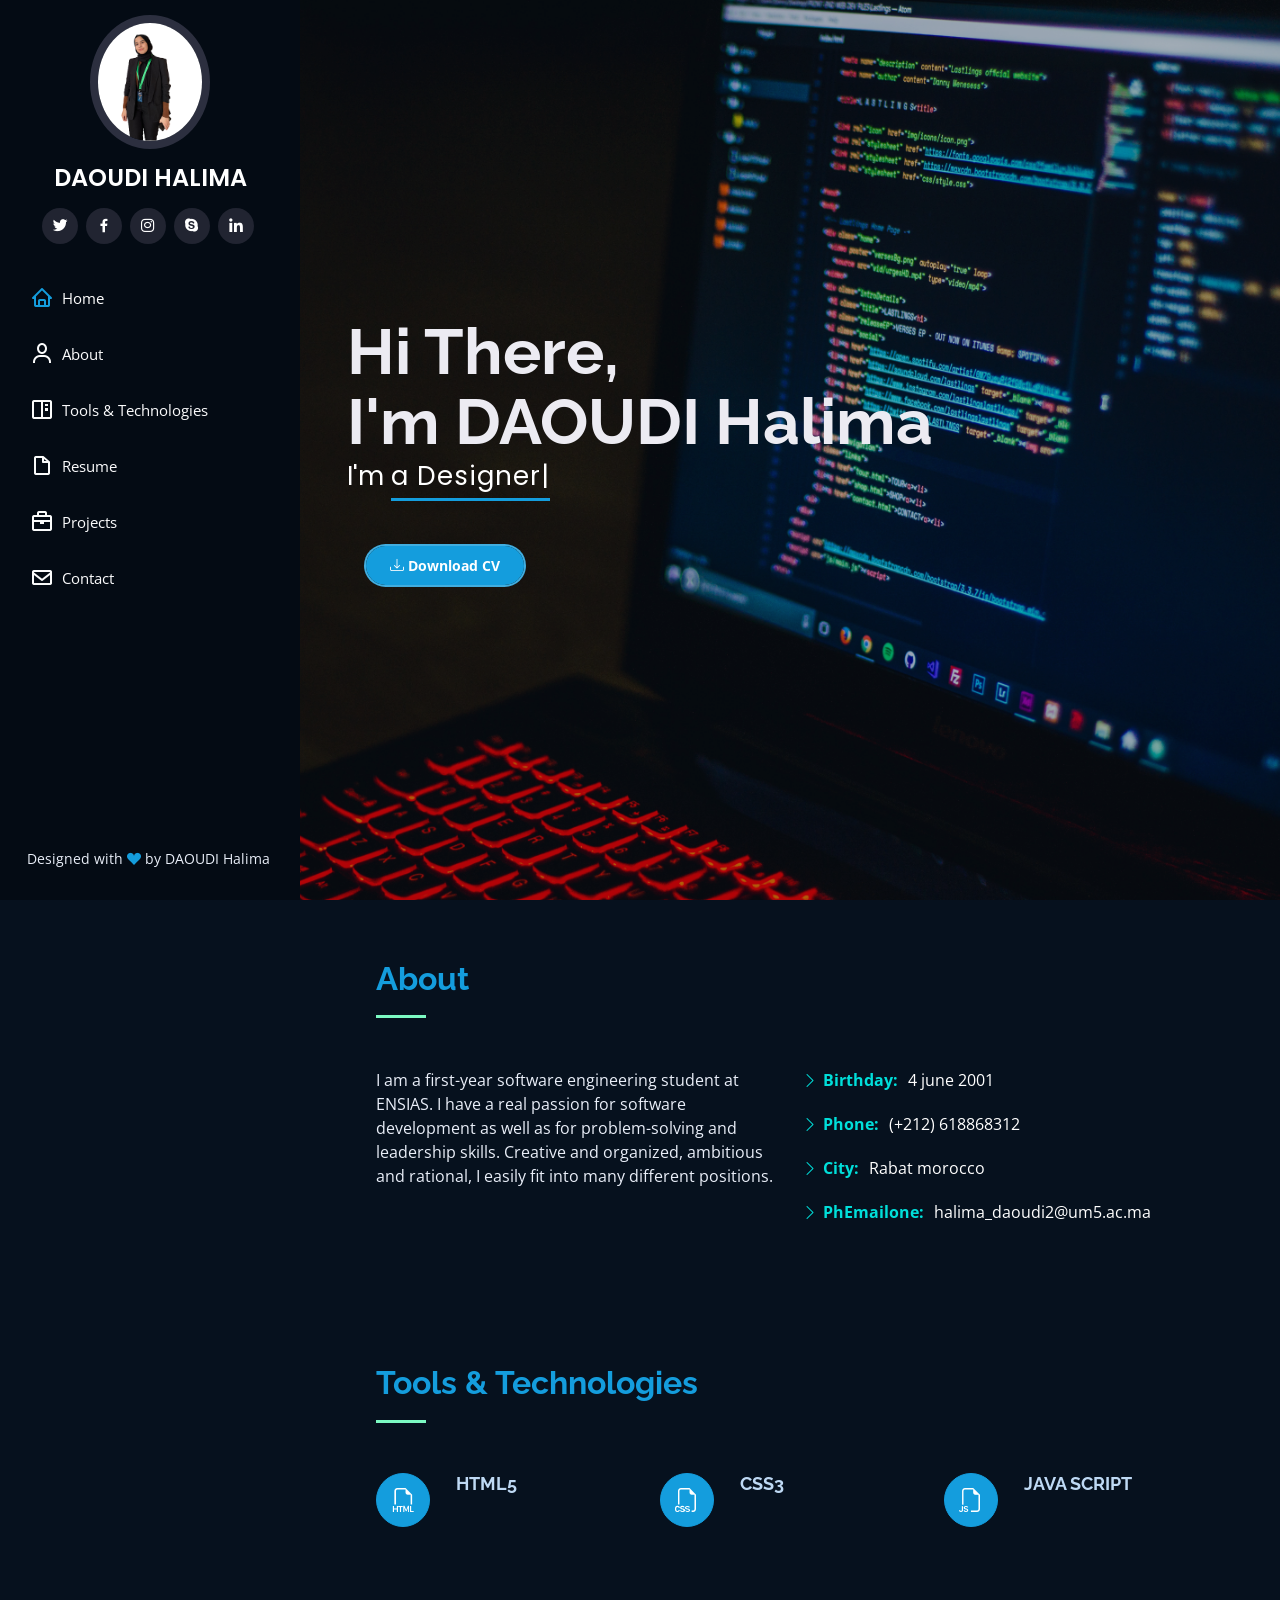
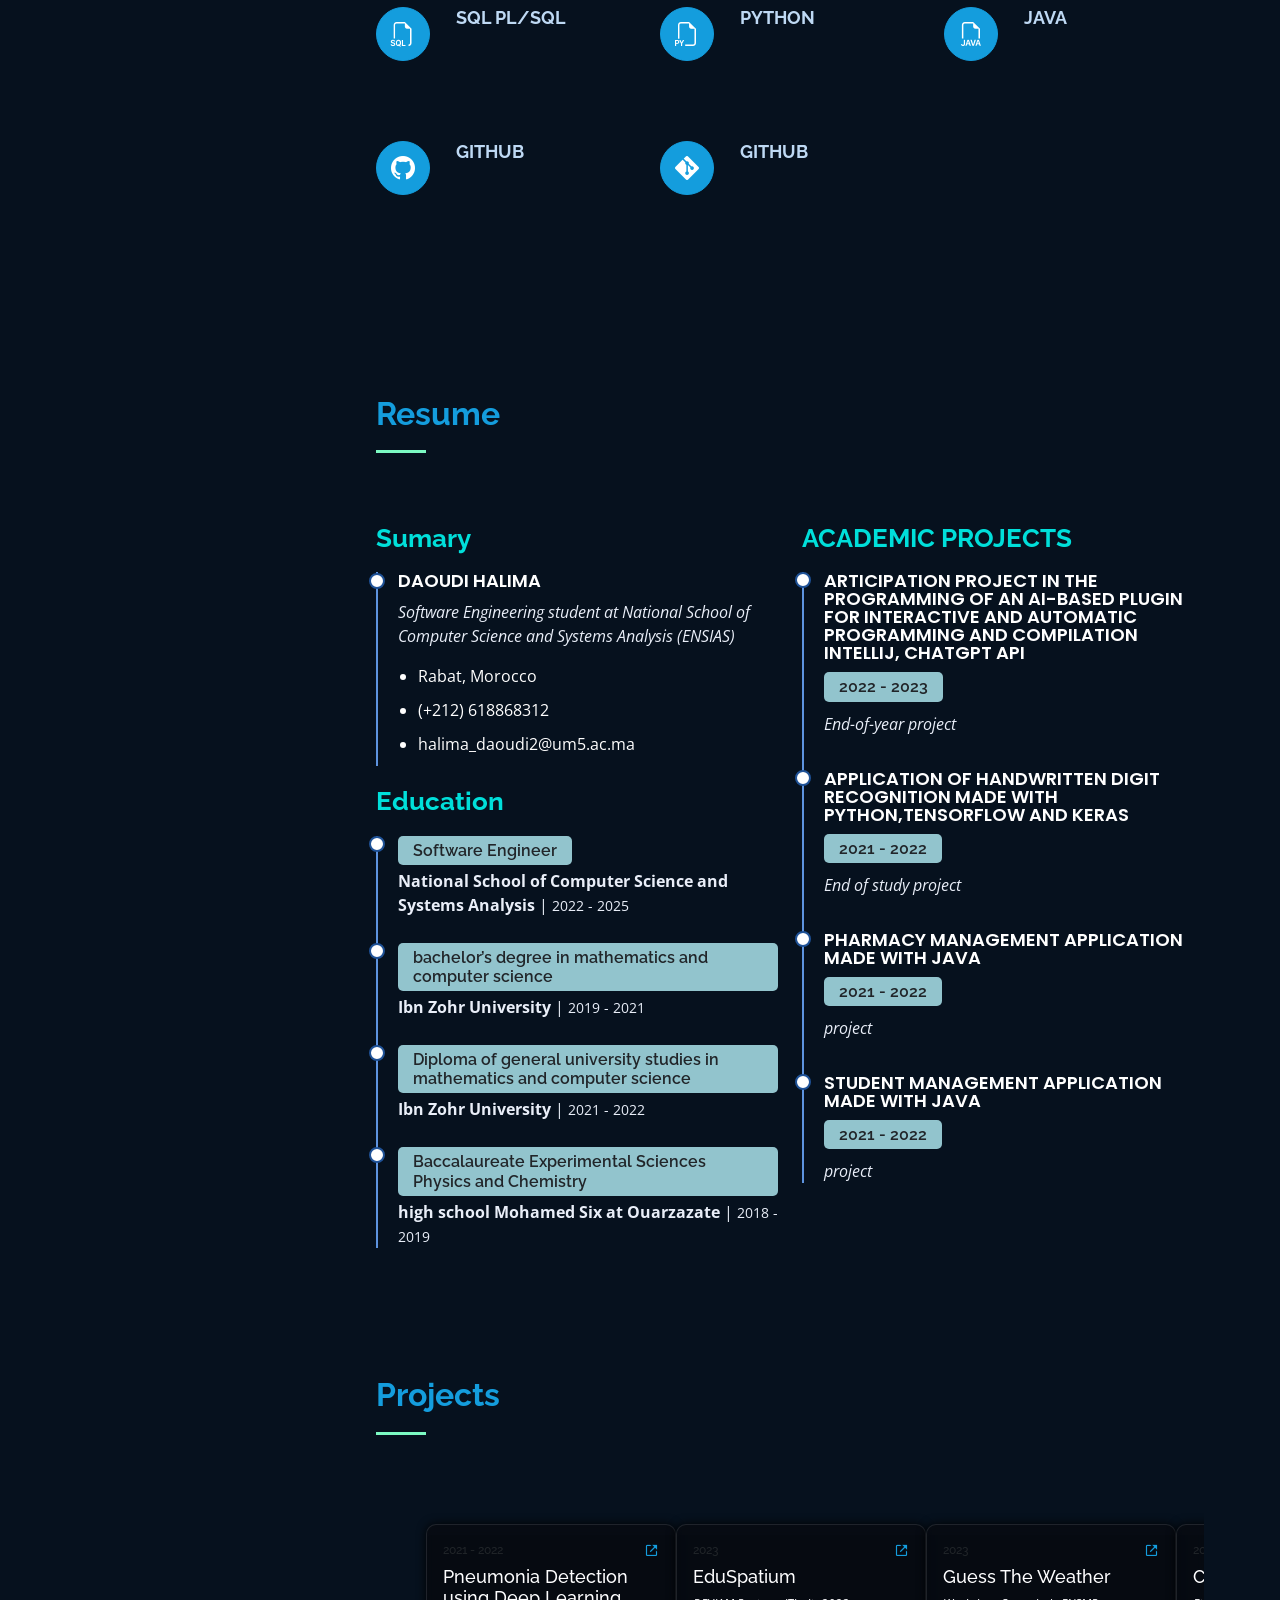
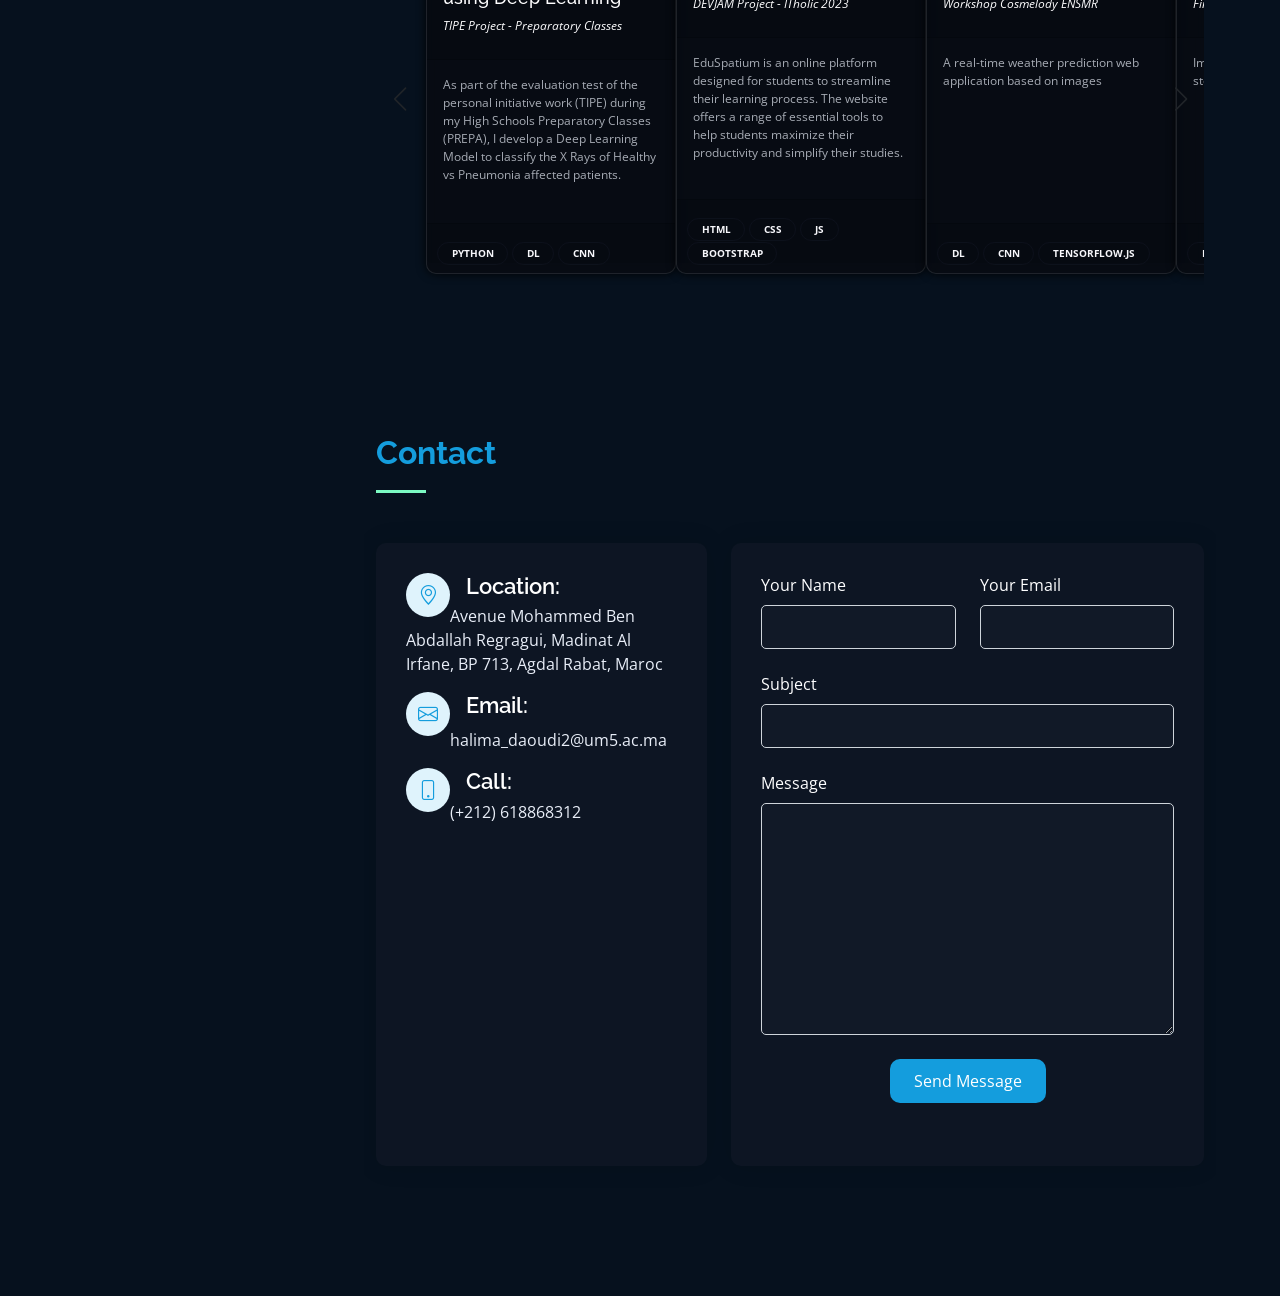
==== commit 983ca5d6: "index.html" ====
--- a/index.html
+++ b/index.html
@@ -10,8 +10,8 @@
   <meta content="" name="keywords">
 
   <!-- Favicons -->
-  <link href="assets/img/Black Pink Bold Elegant Monogram Personal Brand Logo.png"style="width:50px"rel="icon">
-  <link href="assets/img/Black Pink Bold Elegant Monogram Personal Brand Logo.png" rel="apple-touch-icon">
+  <link href="C:\Users\rayze\OneDrive\Bureau\iPortfolio/assets/img/Black Pink Bold Elegant Monogram Personal Brand Logo.png"style="width:50px"rel="icon">
+  <link href="C:\Users\rayze\OneDrive\Bureau\iPortfolio/assets/img/Black Pink Bold Elegant Monogram Personal Brand Logo.png" rel="apple-touch-icon">
 
   <!-- Google Fonts -->
   <link href="https://fonts.googleapis.com/css?family=Open+Sans:300,300i,400,400i,600,600i,700,700i|Raleway:300,300i,400,400i,500,500i,600,600i,700,700i|Poppins:300,300i,400,400i,500,500i,600,600i,700,700i" rel="stylesheet">
@@ -40,7 +40,7 @@
     <div class="d-flex flex-column">
 
       <div class="profile">
-        <img src="C:\Users\rayze\OneDrive\Bureau\iPortfolio\assets\img\me.png" alt="" class="img-fluid rounded-circle">
+        <img src="assets\img\me.png" alt="" class="img-fluid rounded-circle">
         <h1 class="text-light"><a href="index.html"> DAOUDI HALIMA</a></h1>
         <div class="social-links mt-3 text-center">
           <a href="#" class="twitter"><i class="bx bxl-twitter"></i></a>
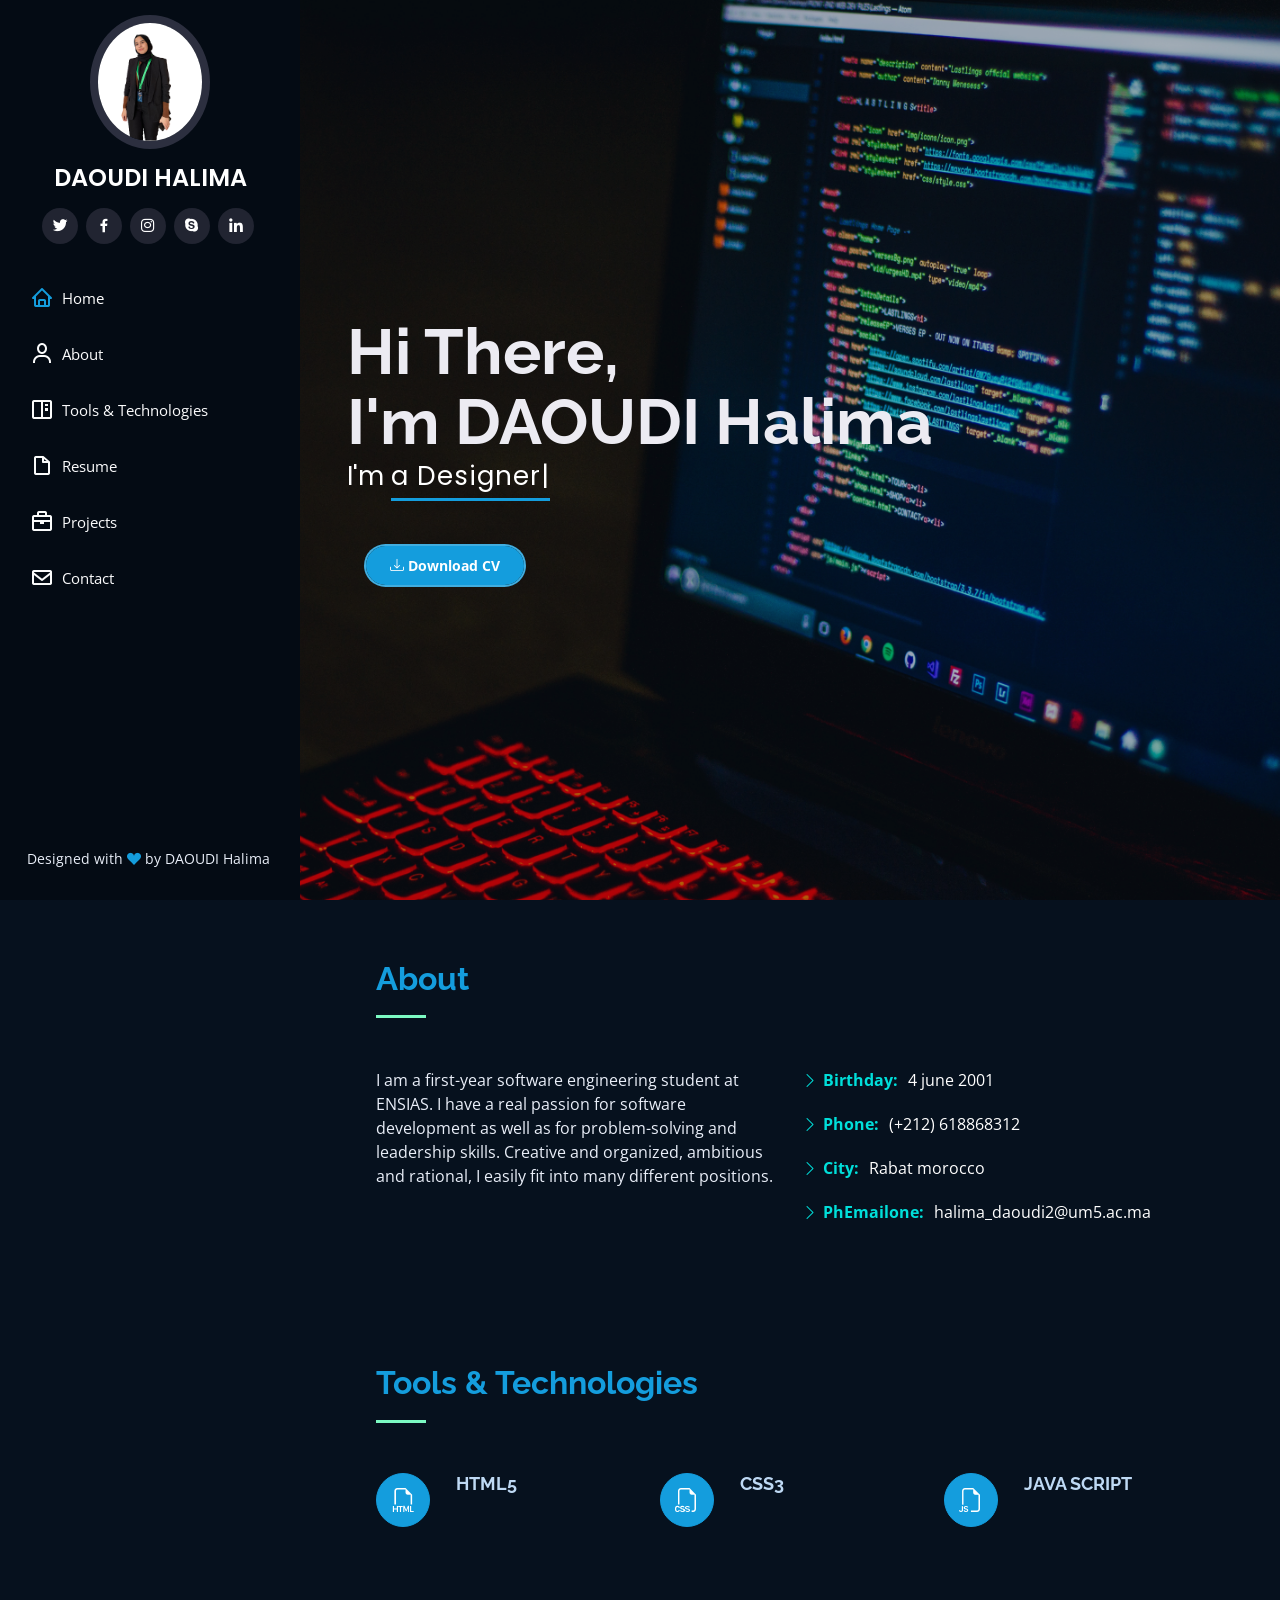
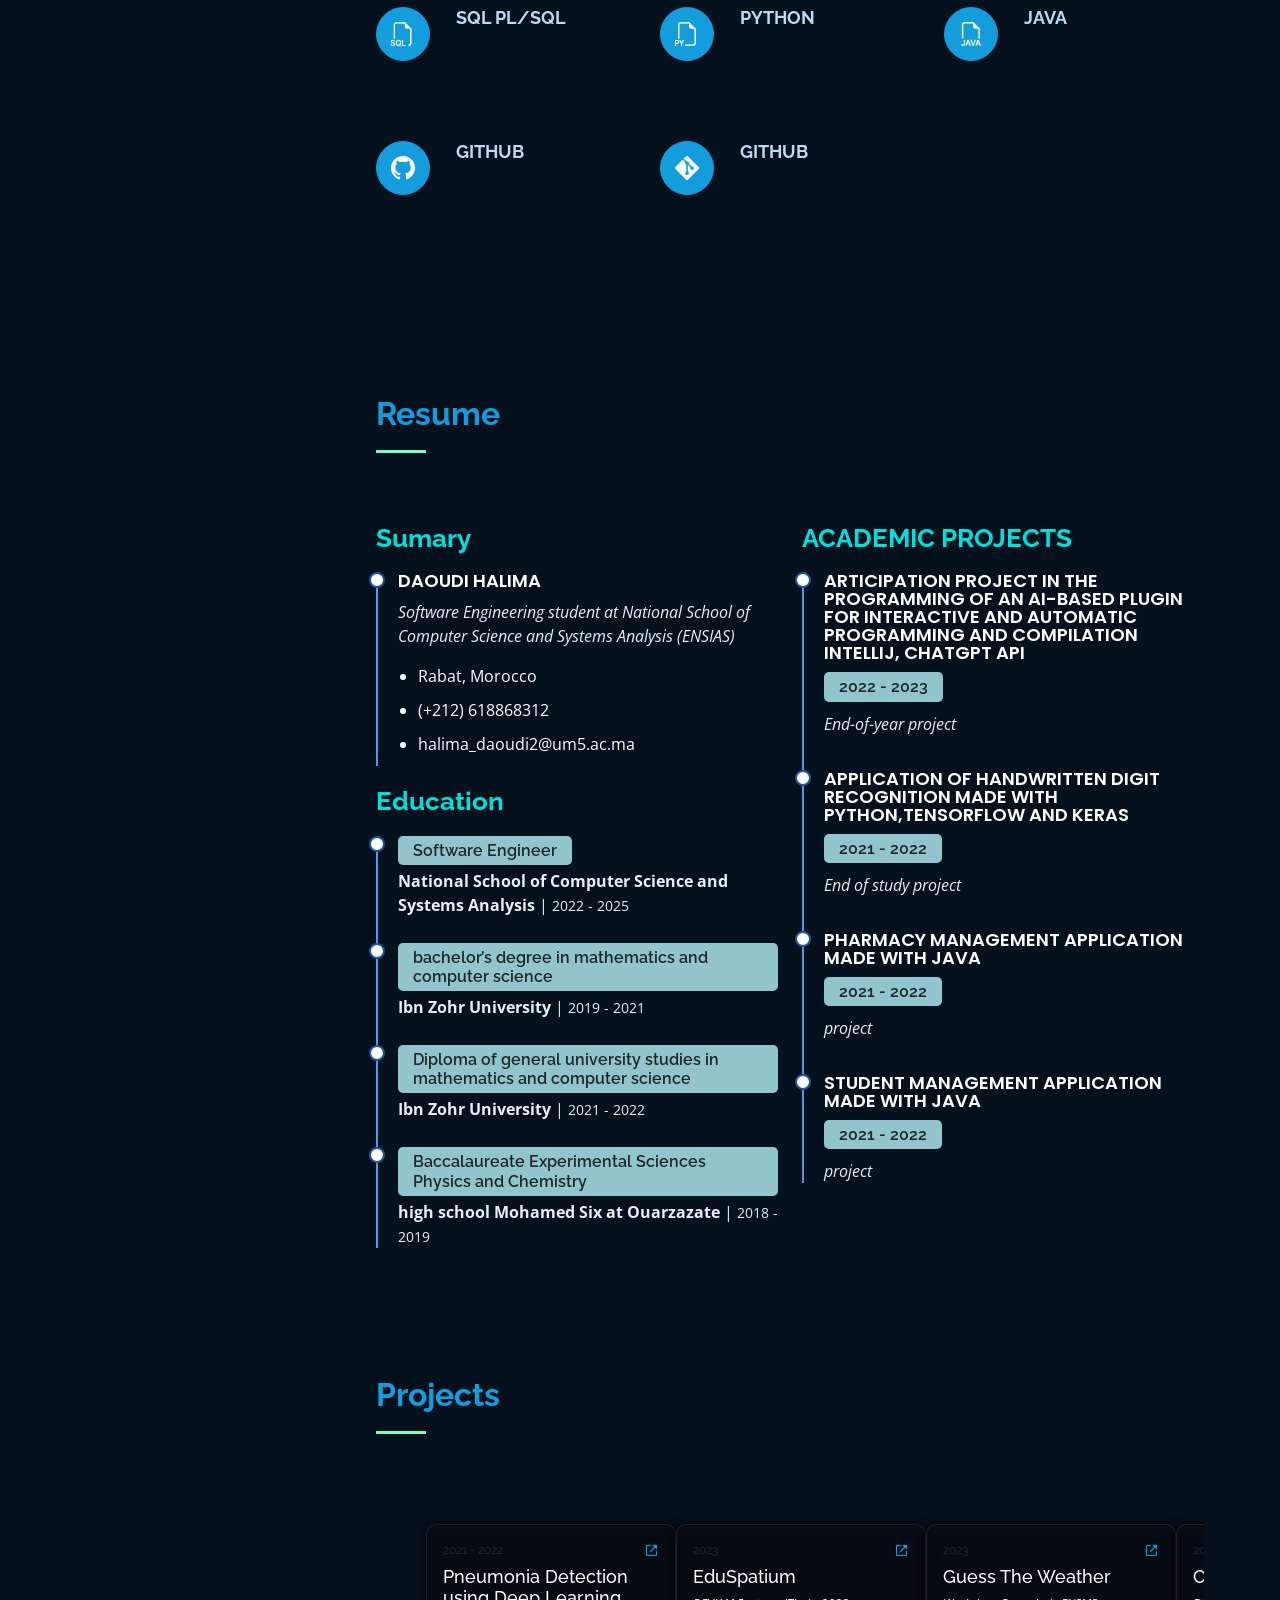
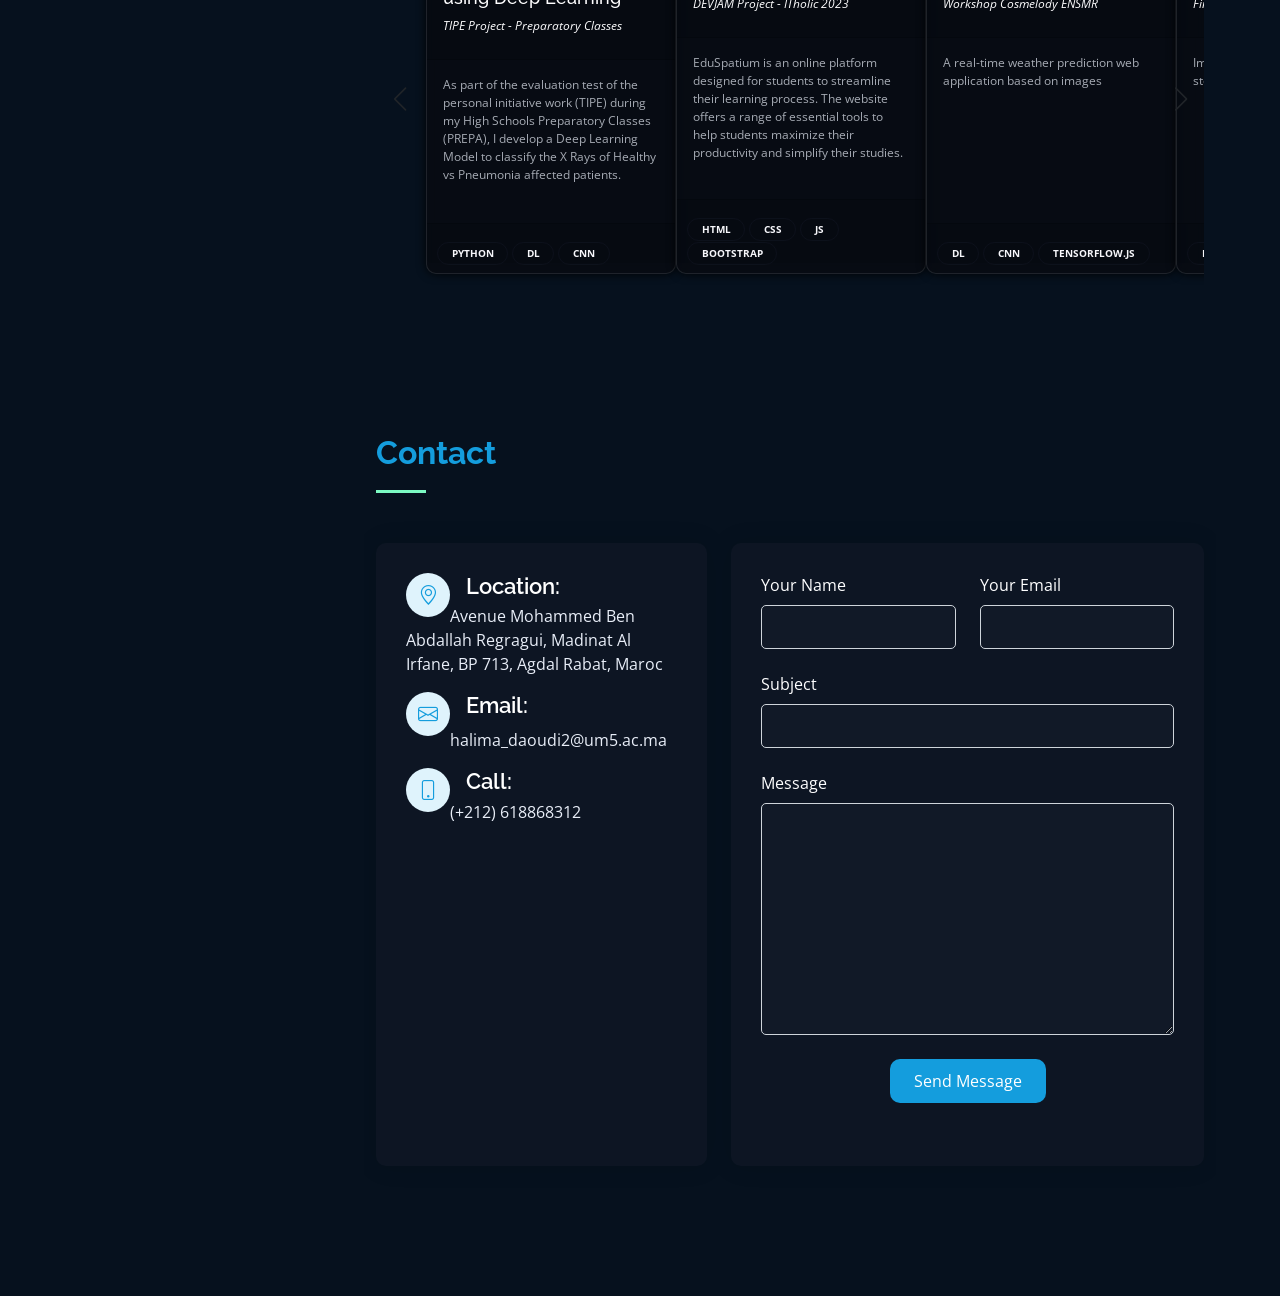
==== commit ea43fee6: "Update index.html" ====
--- a/index.html
+++ b/index.html
@@ -10,8 +10,8 @@
   <meta content="" name="keywords">
 
   <!-- Favicons -->
-  <link href="C:\Users\rayze\OneDrive\Bureau\iPortfolio/assets/img/Black Pink Bold Elegant Monogram Personal Brand Logo.png"style="width:50px"rel="icon">
-  <link href="C:\Users\rayze\OneDrive\Bureau\iPortfolio/assets/img/Black Pink Bold Elegant Monogram Personal Brand Logo.png" rel="apple-touch-icon">
+  <link href="assets/img/Black Pink Bold Elegant Monogram Personal Brand Logo.png"style="width:50px"rel="icon">
+  <link href="assets/img/Black Pink Bold Elegant Monogram Personal Brand Logo.png" rel="apple-touch-icon">
 
   <!-- Google Fonts -->
   <link href="https://fonts.googleapis.com/css?family=Open+Sans:300,300i,400,400i,600,600i,700,700i|Raleway:300,300i,400,400i,500,500i,600,600i,700,700i|Poppins:300,300i,400,400i,500,500i,600,600i,700,700i" rel="stylesheet">
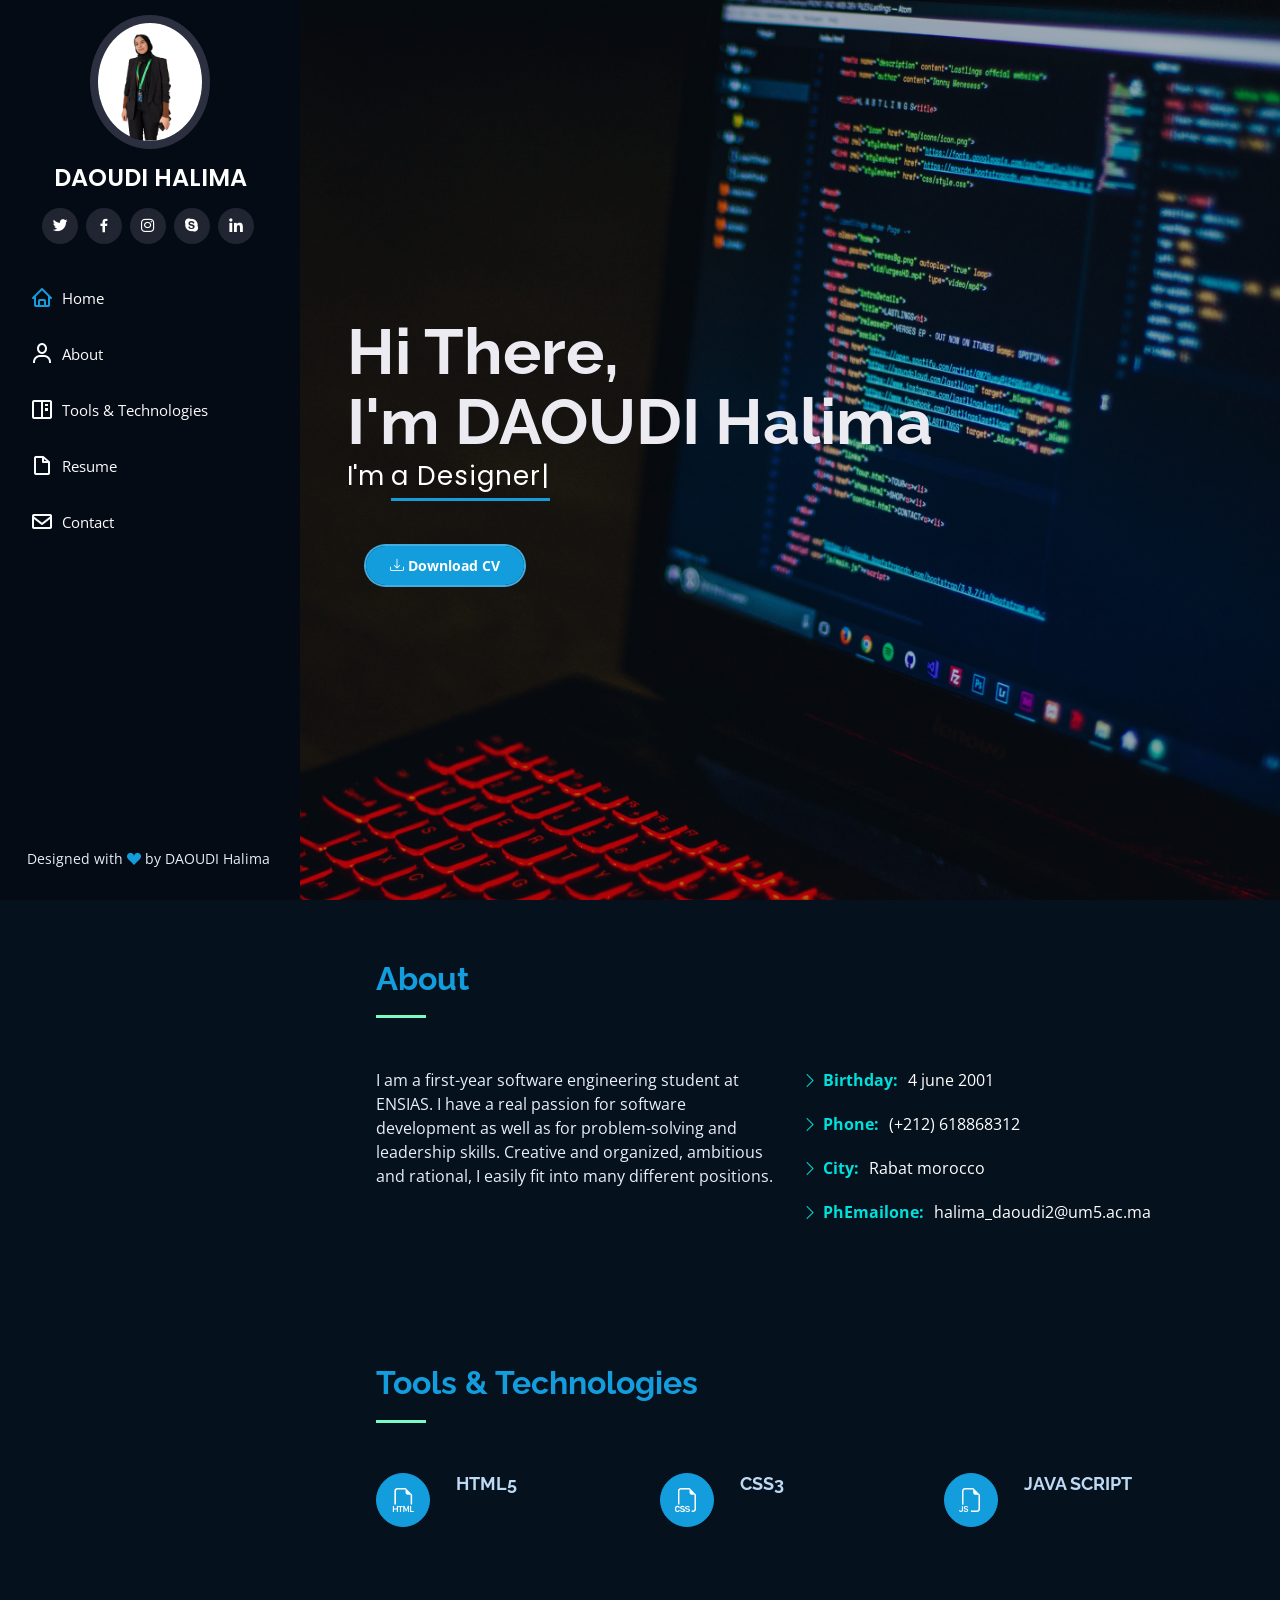
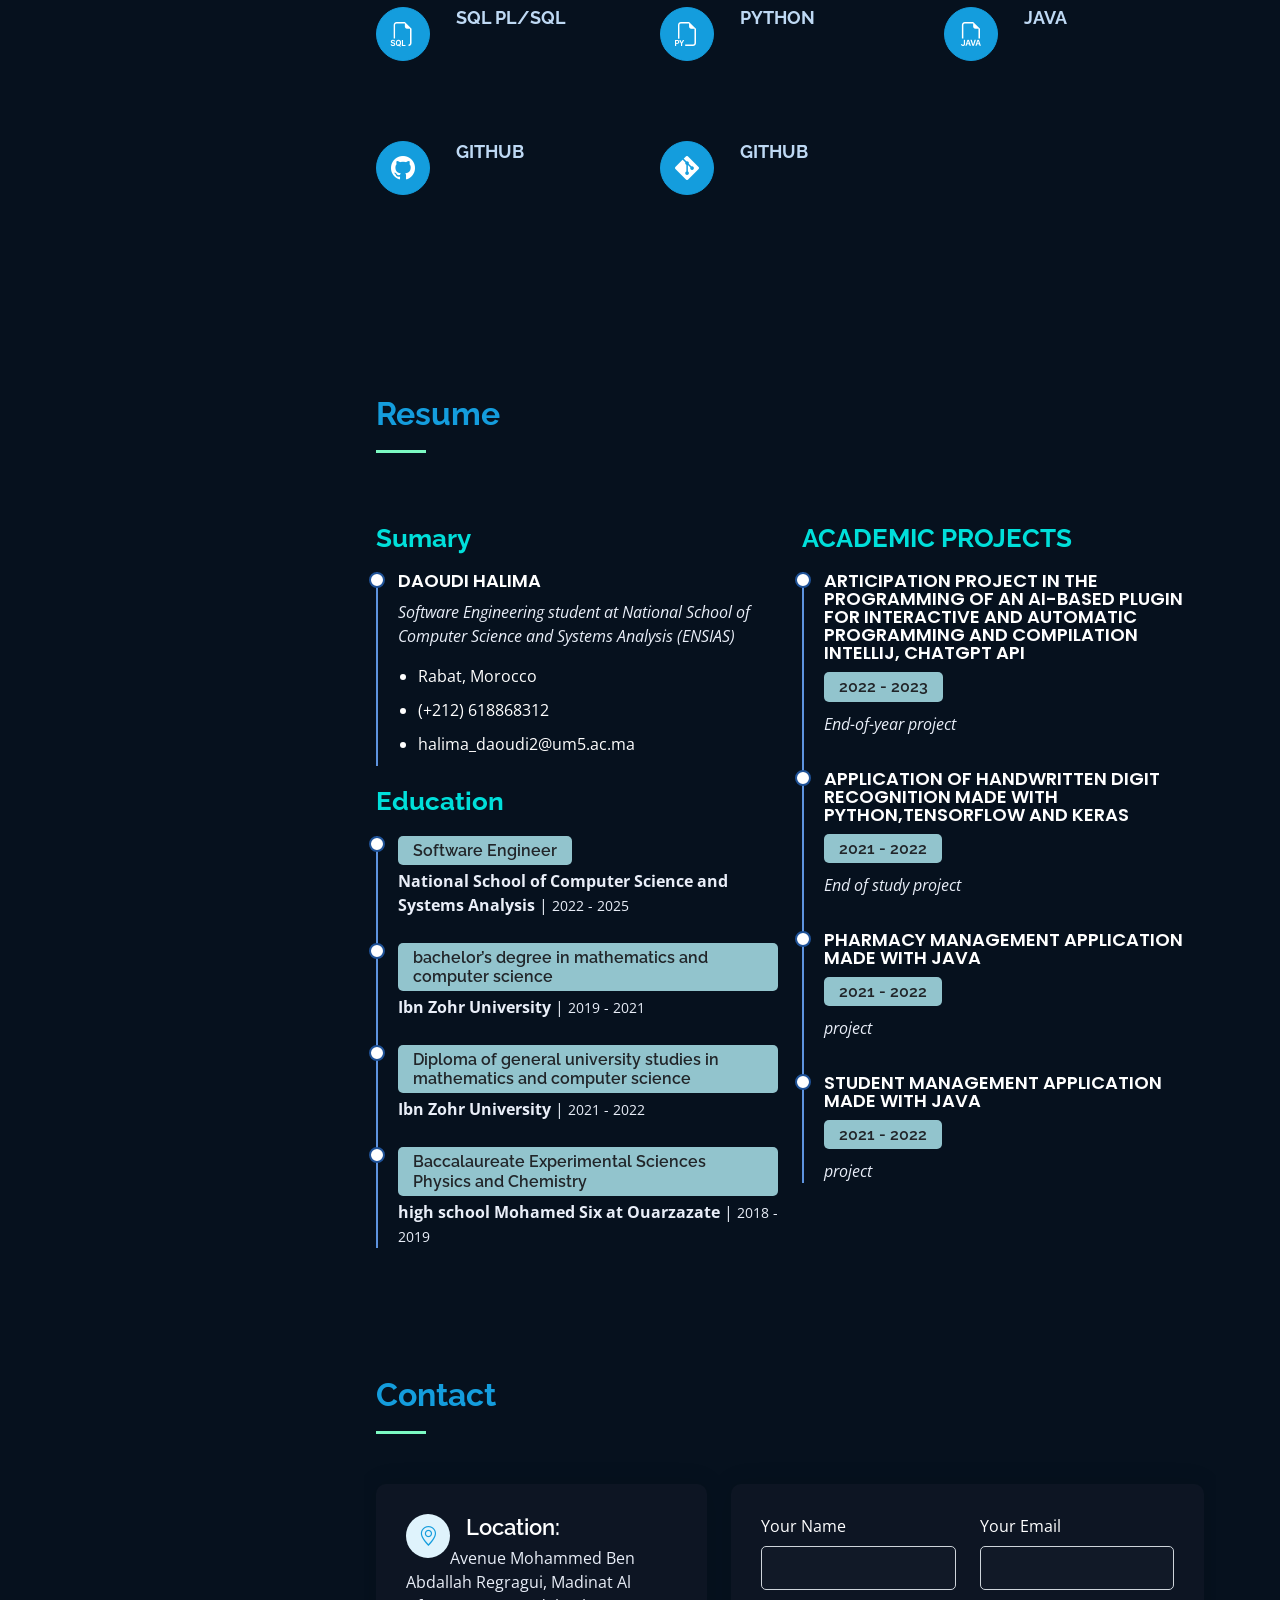
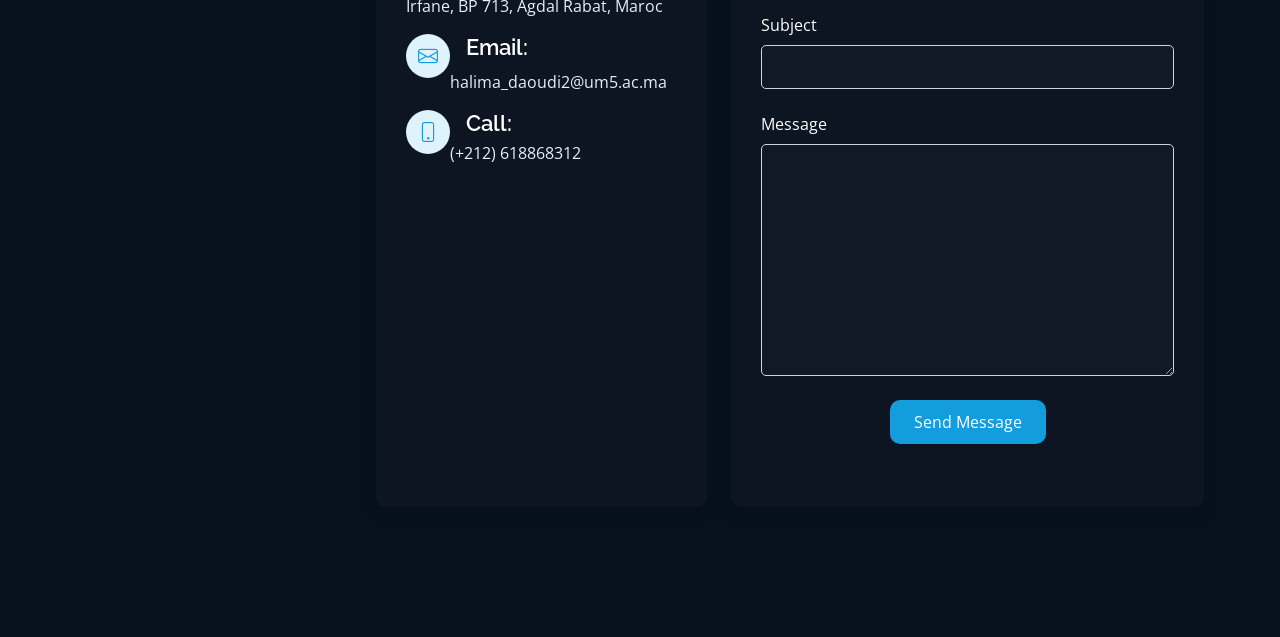
==== commit 3172a20a: "Update index.html" ====
--- a/index.html
+++ b/index.html
@@ -58,7 +58,7 @@
           <li><a href="#about" class="nav-link scrollto"><i class="bx bx-user"></i> <span>About</span></a></li>
           
           <li><a href="#services" class="nav-link scrollto"><i class="bx bx-book-content"></i> <span>Tools & Technologies</span></a></li><li><a href="#resume" class="nav-link scrollto"><i class="bx bx-file-blank"></i> <span>Resume</span></a></li>
-          <li><a href="#projects" class="nav-link scrollto"><i class="bx bx-briefcase"></i><span>Projects</span></a></li>
+         <!-- <li><a href="#projects" class="nav-link scrollto"><i class="bx bx-briefcase"></i><span>Projects</span></a></li>-->
 
           <li><a href="#contact" class="nav-link scrollto"><i class="bx bx-envelope"></i> <span>Contact</span></a></li>
         </ul>
@@ -285,7 +285,7 @@
 
       </div>
     </section><!-- End Resume Section -->
-
+<!-- 
  <section id="projects"> 
       <div class="container" data-aos="fade-up">
         <div class="section-title"> 
@@ -392,7 +392,7 @@
       </div>
  
     </section>
-
+--> 
 
    
 
@@ -492,4 +492,4 @@
 
 </body>
 
-</html>+</html>
